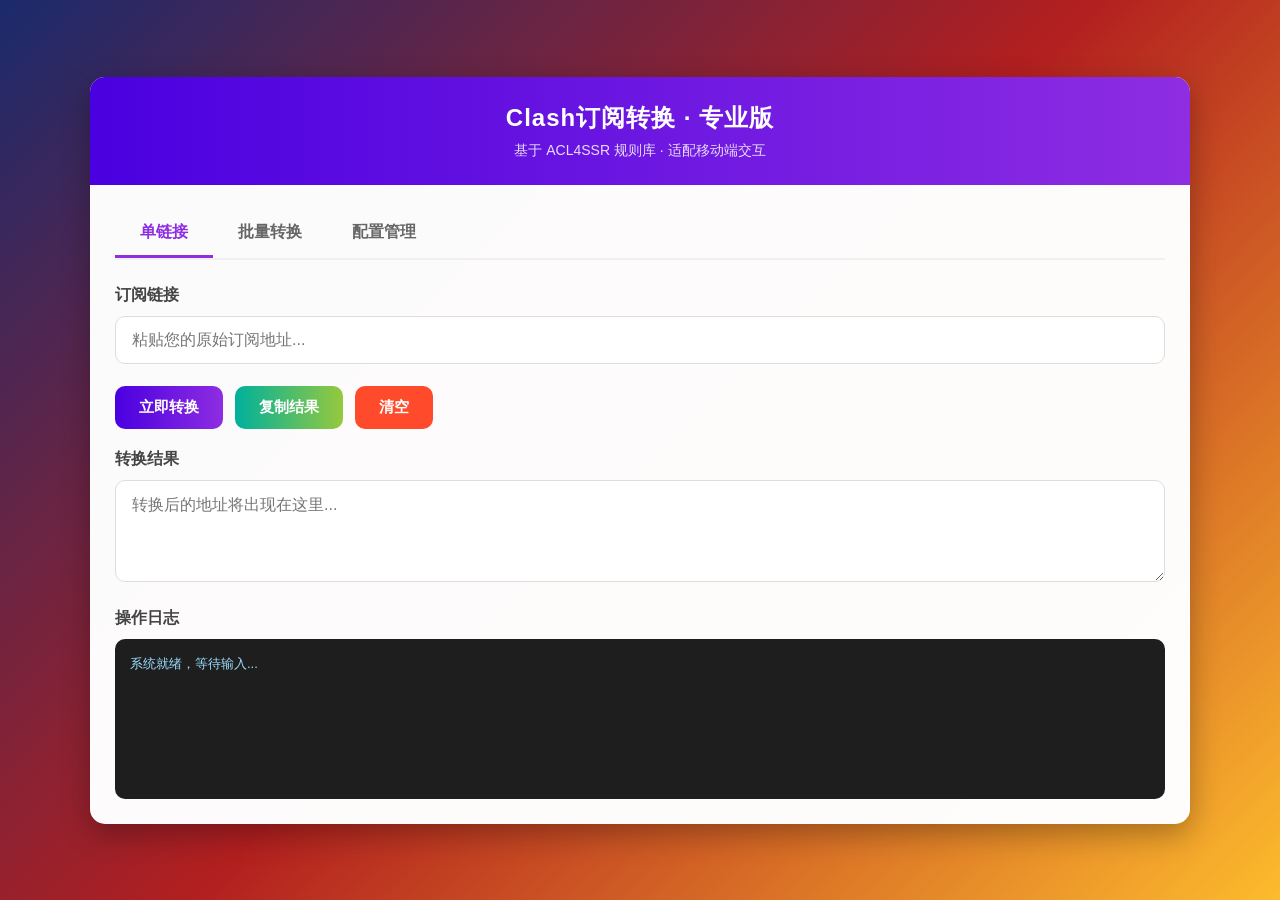
==== index.html @ 5528268c "main" ====
<!DOCTYPE html>
<html lang="zh-CN">

<head>
    <meta charset="UTF-8">
    <meta name="viewport" content="width=device-width, initial-scale=1.0, maximum-scale=1.0, user-scalable=no">
    <title>Clash订阅转换 · 全规则整合专业版</title>
    <style>
        /* ========== 基础样式与布局 ========== */
        * {
            margin: 0;
            padding: 0;
            box-sizing: border-box;
            font-family: 'Segoe UI', 'Microsoft YaHei', sans-serif;
        }

        body {
            background: linear-gradient(135deg, #1a2a6c, #b21f1f, #fdbb2d);
            min-height: 100vh;
            display: flex;
            justify-content: center;
            align-items: center;
            padding: 20px;
        }

        .container {
            width: 100%;
            max-width: 1100px;
            background-color: rgba(255, 255, 255, 0.98);
            border-radius: 15px;
            box-shadow: 0 10px 30px rgba(0, 0, 0, 0.3);
            overflow: hidden;
        }

        .header {
            background: linear-gradient(to right, #4a00e0, #8e2de2);
            color: white;
            padding: 25px 20px;
            text-align: center;
        }

        .header h1 {
            font-size: 24px;
            margin-bottom: 8px;
            letter-spacing: 1px;
        }

        .header p {
            opacity: 0.85;
            font-size: 14px;
        }

        .content {
            padding: 25px;
        }

        /* ========== 标签页系统 ========== */
        .tab-container {
            display: flex;
            margin-bottom: 25px;
            border-bottom: 2px solid #f0f0f0;
        }

        .tab {
            padding: 12px 25px;
            cursor: pointer;
            font-weight: 600;
            color: #666;
            transition: all 0.3s;
            border-bottom: 3px solid transparent;
        }

        .tab.active {
            color: #8e2de2;
            border-bottom-color: #8e2de2;
        }

        .tab-content {
            display: none;
            animation: fadeIn 0.4s ease;
        }

        .tab-content.active {
            display: block;
        }

        @keyframes fadeIn {
            from {
                opacity: 0;
                transform: translateY(5px);
            }

            to {
                opacity: 1;
                transform: translateY(0);
            }
        }

        /* ========== 表单元素 ========== */
        .input-group {
            margin-bottom: 22px;
        }

        label {
            display: block;
            margin-bottom: 10px;
            font-weight: 600;
            color: #444;
        }

        input,
        textarea,
        select {
            width: 100%;
            padding: 14px 16px;
            border: 1px solid #ddd;
            border-radius: 10px;
            font-size: 16px;
            background: #fff;
            transition: all 0.3s;
        }

        input:focus,
        textarea:focus,
        select:focus {
            outline: none;
            border-color: #8e2de2;
            box-shadow: 0 0 0 3px rgba(142, 45, 226, 0.15);
        }

        /* ========== 移动端模板选择器核心美化 ========== */
        #configTemplate {
            height: 300px;
            /* PC端保持高度 */
            scrollbar-width: thin;
            scrollbar-color: #8e2de2 #f0f0f0;
        }

        /* 针对手机端的媒体查询优化 */
        @media (max-width: 768px) {
            body {
                padding: 10px;
            }

            .content {
                padding: 15px;
            }

            #configTemplate {
                height: 260px !important;
                padding: 5px;
                border: 2px solid #eee;
                background: #fafafa;
            }

            #configTemplate option {
                padding: 15px 12px;
                /* 更大的触控面积 */
                margin-bottom: 6px;
                border-radius: 8px;
                background: #fff;
                border: 1px solid #eee;
                font-size: 14px;
                white-space: normal;
                word-break: break-all;
            }

            #configTemplate option:checked {
                background: linear-gradient(to right, #4a00e0, #8e2de2) !important;
                color: white !important;
                box-shadow: 0 4px 10px rgba(74, 0, 224, 0.2);
            }

            .button-group button {
                width: 100%;
                /* 移动端按钮全宽 */
                margin-bottom: 10px;
            }
        }

        /* ========== 按钮样式 ========== */
        .button-group {
            display: flex;
            gap: 12px;
            flex-wrap: wrap;
            margin-bottom: 20px;
        }

        button {
            padding: 12px 24px;
            border: none;
            border-radius: 10px;
            font-size: 15px;
            font-weight: 600;
            cursor: pointer;
            transition: all 0.3s;
            color: white;
            display: flex;
            align-items: center;
            justify-content: center;
        }

        .convert-btn {
            background: linear-gradient(to right, #4a00e0, #8e2de2);
        }

        .copy-btn {
            background: linear-gradient(to right, #00b09b, #96c93d);
        }

        .clear-btn {
            background: #ff4b2b;
        }

        button:hover {
            transform: translateY(-2px);
            opacity: 0.9;
        }

        button:active {
            transform: translateY(0);
        }

        /* ========== 日志与结果区 ========== */
        .log-content {
            background: #1e1e1e;
            color: #d4d4d4;
            padding: 15px;
            border-radius: 10px;
            height: 160px;
            overflow-y: auto;
            font-family: 'Consolas', monospace;
            font-size: 13px;
            line-height: 1.6;
        }

        .log-entry.success {
            color: #4ec9b0;
        }

        .log-entry.error {
            color: #f48771;
        }

        .log-entry.info {
            color: #9cdcfe;
        }

        .toast {
            position: fixed;
            bottom: 30px;
            left: 50%;
            transform: translateX(-50%);
            padding: 12px 24px;
            background: rgba(0, 0, 0, 0.85);
            color: white;
            border-radius: 50px;
            z-index: 1000;
            display: none;
            animation: slideUp 0.3s ease;
        }

        @keyframes slideUp {
            from {
                bottom: 0;
                opacity: 0;
            }

            to {
                bottom: 30px;
                opacity: 1;
            }
        }
    </style>
</head>

<body>
    <div class="container">
        <div class="header">
            <h1>Clash订阅转换 · 专业版</h1>
            <p>基于 ACL4SSR 规则库 · 适配移动端交互</p>
        </div>

        <div class="content">
            <div class="tab-container">
                <div class="tab active" onclick="switchTab('single')">单链接</div>
                <div class="tab" onclick="switchTab('batch')">批量转换</div>
                <div class="tab" onclick="switchTab('config')">配置管理</div>
            </div>

            <div id="single-tab" class="tab-content active">
                <div class="input-group">
                    <label>订阅链接</label>
                    <input type="text" id="originalUrl" placeholder="粘贴您的原始订阅地址...">
                </div>
                <div class="button-group">
                    <button class="convert-btn" id="convertBtn">立即转换</button>
                    <button class="copy-btn" id="copyBtn">复制结果</button>
                    <button class="clear-btn" id="clearBtn">清空</button>
                </div>
                <div class="input-group">
                    <label>转换结果</label>
                    <textarea id="convertedUrl" readonly rows="4" placeholder="转换后的地址将出现在这里..."></textarea>
                </div>
            </div>

            <div id="batch-tab" class="tab-content">
                <div class="input-group">
                    <label>批量链接 (每行一个)</label>
                    <textarea id="batchUrls" rows="6" placeholder="https://...&#10;https://..."></textarea>
                </div>
                <div class="button-group">
                    <button class="convert-btn" id="batchConvertBtn">批量生成</button>
                    <button class="clear-btn" id="batchClearBtn">重置</button>
                </div>
            </div>

            <div id="config-tab" class="tab-content">
                <div class="input-group">
                    <label>选择规则模板 (ACL4SSR)</label>
                    <select id="configTemplate" size="8">
                        <option value="ACL4SSR_Online" selected>🌈 默认 - ACL4SSR Online (推荐)</option>
                        <option value="ACL4SSR_Online_Full">📦 完整版 - Full (无广告)</option>
                        <option value="ACL4SSR_Online_Mini">🔰 精简版 - Mini</option>
                        <option value="ACL4SSR_Online_Full_Netflix">🎬 Netflix 专版</option>
                        <option value="ACL4SSR_Online_Full_Google">🔎 Google 专版</option>
                        <option value="ACL4SSR_Online_Full_AI">🤖 AI / ChatGPT 专版</option>
                        <option value="custom">⚙️ 自定义配置 URL</option>
                    </select>
                </div>
                <div class="input-group" id="customConfigGroup" style="display:none;">
                    <label>自定义配置地址</label>
                    <input type="text" id="customConfigUrl" placeholder="https://raw.../config.ini">
                </div>
            </div>

            <div class="log-group">
                <label>操作日志</label>
                <div class="log-content" id="logContent">
                    <div class="log-entry info">系统就绪，等待输入...</div>
                </div>
            </div>
        </div>
    </div>

    <div class="toast" id="toast">已复制到剪贴板</div>

    <script>
        // 配置常量
        const BASE_API = 'https://url.v1.mk/sub?target=clash&url=';
        const TEMPLATES = {
            'ACL4SSR_Online': 'https%3A%2F%2Fraw.githubusercontent.com%2FACL4SSR%2FACL4SSR%2Fmaster%2FClash%2Fconfig%2FACL4SSR_Online.ini',
            'ACL4SSR_Online_Full': 'https%3A%2F%2Fraw.githubusercontent.com%2FACL4SSR%2FACL4SSR%2Fmaster%2FClash%2Fconfig%2FACL4SSR_Online_Full.ini',
            'ACL4SSR_Online_Mini': 'https%3A%2F%2Fraw.githubusercontent.com%2FACL4SSR%2FACL4SSR%2Fmaster%2FClash%2Fconfig%2FACL4SSR_Online_Mini.ini',
            'ACL4SSR_Online_Full_Netflix': 'https%3A%2F%2Fraw.githubusercontent.com%2FACL4SSR%2FACL4SSR%2Fmaster%2FClash%2Fconfig%2FACL4SSR_Online_Full_Netflix.ini',
            'ACL4SSR_Online_Full_Google': 'https%3A%2F%2Fraw.githubusercontent.com%2FACL4SSR%2FACL4SSR%2Fmaster%2FClash%2Fconfig%2FACL4SSR_Online_Full_Google.ini',
            'ACL4SSR_Online_Full_AI': 'https%3A%2F%2Fraw.githubusercontent.com%2FACL4SSR%2FACL4SSR%2Fmaster%2FClash%2Fconfig%2FACL4SSR_Online_Full_AI.ini'
        };

        // 核心逻辑
        function addLog(msg, type = 'info') {
            const logBox = document.getElementById('logContent');
            const entry = document.createElement('div');
            entry.className = `log-entry ${type}`;
            entry.textContent = `[${new Date().toLocaleTimeString()}] ${msg}`;
            logBox.appendChild(entry);
            logBox.scrollTop = logBox.scrollHeight;
        }

        function showToast(msg) {
            const t = document.getElementById('toast');
            t.textContent = msg;
            t.style.display = 'block';
            setTimeout(() => t.style.display = 'none', 2000);
        }

        function switchTab(tabId) {
            document.querySelectorAll('.tab').forEach(t => t.classList.remove('active'));
            document.querySelectorAll('.tab-content').forEach(c => c.classList.remove('active'));
            event.target.classList.add('active');
            document.getElementById(`${tabId}-tab`).classList.add('active');
            addLog(`切换到${event.target.textContent}面板`);
        }

        // 转换生成
        function generateUrl(rawUrl) {
            const templateKey = document.getElementById('configTemplate').value;
            let configPart = '';

            if (templateKey === 'custom') {
                const customUrl = document.getElementById('customConfigUrl').value.trim();
                configPart = `&config=${encodeURIComponent(customUrl)}`;
            } else {
                configPart = `&config=${TEMPLATES[templateKey]}`;
            }

            return `${BASE_API}${encodeURIComponent(rawUrl)}${configPart}&emoji=true&list=false&udp=true`;
        }

        // 事件监听
        document.getElementById('convertBtn').onclick = () => {
            const input = document.getElementById('originalUrl').value.trim();
            if (!input) return addLog('请输入订阅地址', 'error');

            const result = generateUrl(input);
            document.getElementById('convertedUrl').value = result;
            addLog('链接转换成功', 'success');
        };

        document.getElementById('copyBtn').onclick = () => {
            const res = document.getElementById('convertedUrl');
            res.select();
            document.execCommand('copy');
            showToast('已复制结果');
            addLog('内容已复制到剪贴板');
        };

        document.getElementById('clearBtn').onclick = () => {
            document.getElementById('originalUrl').value = '';
            document.getElementById('convertedUrl').value = '';
            addLog('单链接数据已清空');
        };

        // 模板选择自动处理
        document.getElementById('configTemplate').onchange = (e) => {
            const isCustom = e.target.value === 'custom';
            document.getElementById('customConfigGroup').style.display = isCustom ? 'block' : 'none';

            if (window.innerWidth <= 768) {
                showToast(`已选: ${e.target.options[e.target.selectedIndex].text}`);
            }
        };
    </script>
</body>

</html>
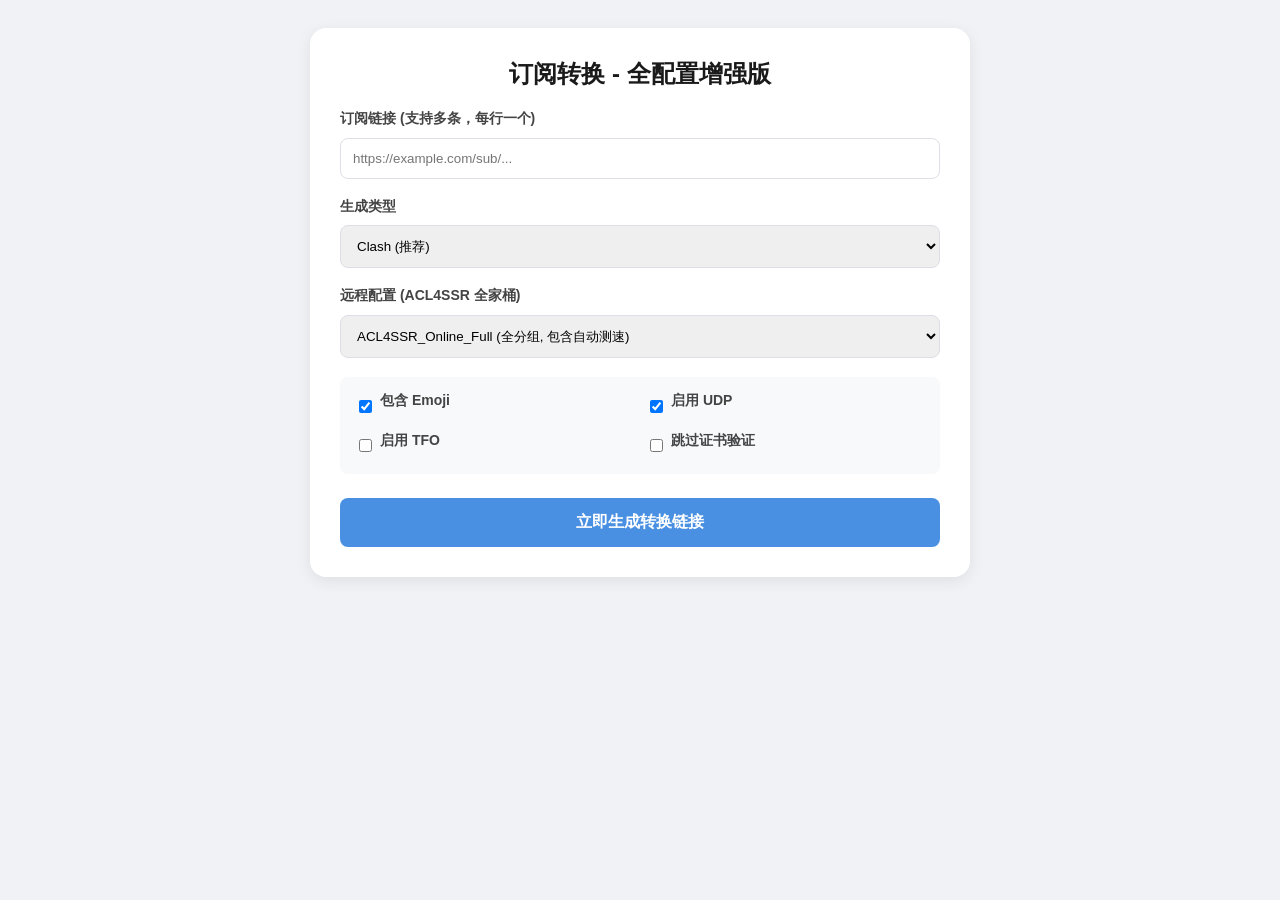
==== commit 78cebc31: "Add files via upload" ====
--- a/index.html
+++ b/index.html
@@ -1,436 +1,118 @@
 <!DOCTYPE html>
 <html lang="zh-CN">
-
 <head>
     <meta charset="UTF-8">
-    <meta name="viewport" content="width=device-width, initial-scale=1.0, maximum-scale=1.0, user-scalable=no">
-    <title>Clash订阅转换 · 全规则整合专业版</title>
+    <meta name="viewport" content="width=device-width, initial-scale=1.0">
+    <title>高级订阅转换工具</title>
     <style>
-        /* ========== 基础样式与布局 ========== */
-        * {
-            margin: 0;
-            padding: 0;
-            box-sizing: border-box;
-            font-family: 'Segoe UI', 'Microsoft YaHei', sans-serif;
-        }
-
-        body {
-            background: linear-gradient(135deg, #1a2a6c, #b21f1f, #fdbb2d);
-            min-height: 100vh;
-            display: flex;
-            justify-content: center;
-            align-items: center;
-            padding: 20px;
-        }
-
-        .container {
-            width: 100%;
-            max-width: 1100px;
-            background-color: rgba(255, 255, 255, 0.98);
-            border-radius: 15px;
-            box-shadow: 0 10px 30px rgba(0, 0, 0, 0.3);
-            overflow: hidden;
-        }
-
-        .header {
-            background: linear-gradient(to right, #4a00e0, #8e2de2);
-            color: white;
-            padding: 25px 20px;
-            text-align: center;
-        }
-
-        .header h1 {
-            font-size: 24px;
-            margin-bottom: 8px;
-            letter-spacing: 1px;
-        }
-
-        .header p {
-            opacity: 0.85;
-            font-size: 14px;
-        }
-
-        .content {
-            padding: 25px;
-        }
-
-        /* ========== 标签页系统 ========== */
-        .tab-container {
-            display: flex;
-            margin-bottom: 25px;
-            border-bottom: 2px solid #f0f0f0;
-        }
-
-        .tab {
-            padding: 12px 25px;
-            cursor: pointer;
-            font-weight: 600;
-            color: #666;
-            transition: all 0.3s;
-            border-bottom: 3px solid transparent;
-        }
-
-        .tab.active {
-            color: #8e2de2;
-            border-bottom-color: #8e2de2;
-        }
-
-        .tab-content {
-            display: none;
-            animation: fadeIn 0.4s ease;
-        }
-
-        .tab-content.active {
-            display: block;
-        }
-
-        @keyframes fadeIn {
-            from {
-                opacity: 0;
-                transform: translateY(5px);
-            }
-
-            to {
-                opacity: 1;
-                transform: translateY(0);
-            }
-        }
-
-        /* ========== 表单元素 ========== */
-        .input-group {
-            margin-bottom: 22px;
-        }
-
-        label {
-            display: block;
-            margin-bottom: 10px;
-            font-weight: 600;
-            color: #444;
-        }
-
-        input,
-        textarea,
-        select {
-            width: 100%;
-            padding: 14px 16px;
-            border: 1px solid #ddd;
-            border-radius: 10px;
-            font-size: 16px;
-            background: #fff;
-            transition: all 0.3s;
-        }
-
-        input:focus,
-        textarea:focus,
-        select:focus {
-            outline: none;
-            border-color: #8e2de2;
-            box-shadow: 0 0 0 3px rgba(142, 45, 226, 0.15);
-        }
-
-        /* ========== 移动端模板选择器核心美化 ========== */
-        #configTemplate {
-            height: 300px;
-            /* PC端保持高度 */
-            scrollbar-width: thin;
-            scrollbar-color: #8e2de2 #f0f0f0;
-        }
-
-        /* 针对手机端的媒体查询优化 */
-        @media (max-width: 768px) {
-            body {
-                padding: 10px;
-            }
-
-            .content {
-                padding: 15px;
-            }
-
-            #configTemplate {
-                height: 260px !important;
-                padding: 5px;
-                border: 2px solid #eee;
-                background: #fafafa;
-            }
-
-            #configTemplate option {
-                padding: 15px 12px;
-                /* 更大的触控面积 */
-                margin-bottom: 6px;
-                border-radius: 8px;
-                background: #fff;
-                border: 1px solid #eee;
-                font-size: 14px;
-                white-space: normal;
-                word-break: break-all;
-            }
-
-            #configTemplate option:checked {
-                background: linear-gradient(to right, #4a00e0, #8e2de2) !important;
-                color: white !important;
-                box-shadow: 0 4px 10px rgba(74, 0, 224, 0.2);
-            }
-
-            .button-group button {
-                width: 100%;
-                /* 移动端按钮全宽 */
-                margin-bottom: 10px;
-            }
-        }
-
-        /* ========== 按钮样式 ========== */
-        .button-group {
-            display: flex;
-            gap: 12px;
-            flex-wrap: wrap;
-            margin-bottom: 20px;
-        }
-
-        button {
-            padding: 12px 24px;
-            border: none;
-            border-radius: 10px;
-            font-size: 15px;
-            font-weight: 600;
-            cursor: pointer;
-            transition: all 0.3s;
-            color: white;
-            display: flex;
-            align-items: center;
-            justify-content: center;
-        }
-
-        .convert-btn {
-            background: linear-gradient(to right, #4a00e0, #8e2de2);
-        }
-
-        .copy-btn {
-            background: linear-gradient(to right, #00b09b, #96c93d);
-        }
-
-        .clear-btn {
-            background: #ff4b2b;
-        }
-
-        button:hover {
-            transform: translateY(-2px);
-            opacity: 0.9;
-        }
-
-        button:active {
-            transform: translateY(0);
-        }
-
-        /* ========== 日志与结果区 ========== */
-        .log-content {
-            background: #1e1e1e;
-            color: #d4d4d4;
-            padding: 15px;
-            border-radius: 10px;
-            height: 160px;
-            overflow-y: auto;
-            font-family: 'Consolas', monospace;
-            font-size: 13px;
-            line-height: 1.6;
-        }
-
-        .log-entry.success {
-            color: #4ec9b0;
-        }
-
-        .log-entry.error {
-            color: #f48771;
-        }
-
-        .log-entry.info {
-            color: #9cdcfe;
-        }
-
-        .toast {
-            position: fixed;
-            bottom: 30px;
-            left: 50%;
-            transform: translateX(-50%);
-            padding: 12px 24px;
-            background: rgba(0, 0, 0, 0.85);
-            color: white;
-            border-radius: 50px;
-            z-index: 1000;
-            display: none;
-            animation: slideUp 0.3s ease;
-        }
-
-        @keyframes slideUp {
-            from {
-                bottom: 0;
-                opacity: 0;
-            }
-
-            to {
-                bottom: 30px;
-                opacity: 1;
-            }
-        }
+        /* 保持之前的样式并略微优化 */
+        :root { --primary-color: #4a90e2; --bg-color: #f0f2f5; }
+        body { font-family: 'PingFang SC', 'Microsoft YaHei', sans-serif; background: var(--bg-color); display: flex; justify-content: center; padding: 20px; }
+        .container { background: white; padding: 30px; border-radius: 16px; box-shadow: 0 4px 15px rgba(0,0,0,0.08); width: 100%; max-width: 600px; }
+        h2 { text-align: center; color: #1a1a1a; margin-top: 0; }
+        .form-group { margin-bottom: 1.2rem; }
+        label { display: block; margin-bottom: 0.6rem; font-weight: 600; color: #444; font-size: 14px; }
+        input[type="text"], select { width: 100%; padding: 12px; border: 1px solid #dcdfe6; border-radius: 8px; box-sizing: border-box; outline: none; transition: border 0.3s; }
+        input:focus, select:focus { border-color: var(--primary-color); }
+        .checkbox-group { display: grid; grid-template-columns: 1fr 1fr; gap: 12px; background: #f8f9fa; padding: 15px; border-radius: 8px; margin-bottom: 1.5rem; }
+        .checkbox-item { display: flex; align-items: center; font-size: 13px; color: #666; cursor: pointer; }
+        .checkbox-item input { margin-right: 8px; }
+        button { width: 100%; padding: 14px; background: var(--primary-color); color: white; border: none; border-radius: 8px; cursor: pointer; font-size: 16px; font-weight: bold; }
+        button:hover { background: #357abd; opacity: 0.9; }
+        #result-container { margin-top: 20px; padding: 15px; background: #eef5ff; border-radius: 8px; display: none; border: 1px solid #d0e3ff; }
+        #result-url { word-break: break-all; font-family: monospace; font-size: 12px; color: #333; margin-bottom: 10px; }
     </style>
 </head>
+<body>
 
-<body>
-    <div class="container">
-        <div class="header">
-            <h1>Clash订阅转换 · 专业版</h1>
-            <p>基于 ACL4SSR 规则库 · 适配移动端交互</p>
-        </div>
-
-        <div class="content">
-            <div class="tab-container">
-                <div class="tab active" onclick="switchTab('single')">单链接</div>
-                <div class="tab" onclick="switchTab('batch')">批量转换</div>
-                <div class="tab" onclick="switchTab('config')">配置管理</div>
-            </div>
-
-            <div id="single-tab" class="tab-content active">
-                <div class="input-group">
-                    <label>订阅链接</label>
-                    <input type="text" id="originalUrl" placeholder="粘贴您的原始订阅地址...">
-                </div>
-                <div class="button-group">
-                    <button class="convert-btn" id="convertBtn">立即转换</button>
-                    <button class="copy-btn" id="copyBtn">复制结果</button>
-                    <button class="clear-btn" id="clearBtn">清空</button>
-                </div>
-                <div class="input-group">
-                    <label>转换结果</label>
-                    <textarea id="convertedUrl" readonly rows="4" placeholder="转换后的地址将出现在这里..."></textarea>
-                </div>
-            </div>
-
-            <div id="batch-tab" class="tab-content">
-                <div class="input-group">
-                    <label>批量链接 (每行一个)</label>
-                    <textarea id="batchUrls" rows="6" placeholder="https://...&#10;https://..."></textarea>
-                </div>
-                <div class="button-group">
-                    <button class="convert-btn" id="batchConvertBtn">批量生成</button>
-                    <button class="clear-btn" id="batchClearBtn">重置</button>
-                </div>
-            </div>
-
-            <div id="config-tab" class="tab-content">
-                <div class="input-group">
-                    <label>选择规则模板 (ACL4SSR)</label>
-                    <select id="configTemplate" size="8">
-                        <option value="ACL4SSR_Online" selected>🌈 默认 - ACL4SSR Online (推荐)</option>
-                        <option value="ACL4SSR_Online_Full">📦 完整版 - Full (无广告)</option>
-                        <option value="ACL4SSR_Online_Mini">🔰 精简版 - Mini</option>
-                        <option value="ACL4SSR_Online_Full_Netflix">🎬 Netflix 专版</option>
-                        <option value="ACL4SSR_Online_Full_Google">🔎 Google 专版</option>
-                        <option value="ACL4SSR_Online_Full_AI">🤖 AI / ChatGPT 专版</option>
-                        <option value="custom">⚙️ 自定义配置 URL</option>
-                    </select>
-                </div>
-                <div class="input-group" id="customConfigGroup" style="display:none;">
-                    <label>自定义配置地址</label>
-                    <input type="text" id="customConfigUrl" placeholder="https://raw.../config.ini">
-                </div>
-            </div>
-
-            <div class="log-group">
-                <label>操作日志</label>
-                <div class="log-content" id="logContent">
-                    <div class="log-entry info">系统就绪，等待输入...</div>
-                </div>
-            </div>
-        </div>
+<div class="container">
+    <h2>订阅转换 - 全配置增强版</h2>
+    
+    <div class="form-group">
+        <label>订阅链接 (支持多条，每行一个)</label>
+        <input type="text" id="rawUrl" placeholder="https://example.com/sub/...">
     </div>
 
-    <div class="toast" id="toast">已复制到剪贴板</div>
+    <div class="form-group">
+        <label>生成类型</label>
+        <select id="target">
+            <option value="clash">Clash (推荐)</option>
+            <option value="shadowrocket">Shadowrocket</option>
+            <option value="v2ray">V2Ray</option>
+            <option value="surge">Surge</option>
+            <option value="quanx">Quantumult X</option>
+        </select>
+    </div>
 
-    <script>
-        // 配置常量
-        const BASE_API = 'https://url.v1.mk/sub?target=clash&url=';
-        const TEMPLATES = {
-            'ACL4SSR_Online': 'https%3A%2F%2Fraw.githubusercontent.com%2FACL4SSR%2FACL4SSR%2Fmaster%2FClash%2Fconfig%2FACL4SSR_Online.ini',
-            'ACL4SSR_Online_Full': 'https%3A%2F%2Fraw.githubusercontent.com%2FACL4SSR%2FACL4SSR%2Fmaster%2FClash%2Fconfig%2FACL4SSR_Online_Full.ini',
-            'ACL4SSR_Online_Mini': 'https%3A%2F%2Fraw.githubusercontent.com%2FACL4SSR%2FACL4SSR%2Fmaster%2FClash%2Fconfig%2FACL4SSR_Online_Mini.ini',
-            'ACL4SSR_Online_Full_Netflix': 'https%3A%2F%2Fraw.githubusercontent.com%2FACL4SSR%2FACL4SSR%2Fmaster%2FClash%2Fconfig%2FACL4SSR_Online_Full_Netflix.ini',
-            'ACL4SSR_Online_Full_Google': 'https%3A%2F%2Fraw.githubusercontent.com%2FACL4SSR%2FACL4SSR%2Fmaster%2FClash%2Fconfig%2FACL4SSR_Online_Full_Google.ini',
-            'ACL4SSR_Online_Full_AI': 'https%3A%2F%2Fraw.githubusercontent.com%2FACL4SSR%2FACL4SSR%2Fmaster%2FClash%2Fconfig%2FACL4SSR_Online_Full_AI.ini'
-        };
+    <div class="form-group">
+        <label>远程配置 (ACL4SSR 全家桶)</label>
+        <select id="configList"></select>
+    </div>
 
-        // 核心逻辑
-        function addLog(msg, type = 'info') {
-            const logBox = document.getElementById('logContent');
-            const entry = document.createElement('div');
-            entry.className = `log-entry ${type}`;
-            entry.textContent = `[${new Date().toLocaleTimeString()}] ${msg}`;
-            logBox.appendChild(entry);
-            logBox.scrollTop = logBox.scrollHeight;
-        }
+    <div class="checkbox-group">
+        <div class="checkbox-item"><input type="checkbox" id="emoji" checked> <label for="emoji">包含 Emoji</label></div>
+        <div class="checkbox-item"><input type="checkbox" id="udp" checked> <label for="udp">启用 UDP</label></div>
+        <div class="checkbox-item"><input type="checkbox" id="tfo"> <label for="tfo">启用 TFO</label></div>
+        <div class="checkbox-item"><input type="checkbox" id="scv"> <label for="scv">跳过证书验证</label></div>
+    </div>
 
-        function showToast(msg) {
-            const t = document.getElementById('toast');
-            t.textContent = msg;
-            t.style.display = 'block';
-            setTimeout(() => t.style.display = 'none', 2000);
-        }
+    <button onclick="generateUrl()">立即生成转换链接</button>
 
-        function switchTab(tabId) {
-            document.querySelectorAll('.tab').forEach(t => t.classList.remove('active'));
-            document.querySelectorAll('.tab-content').forEach(c => c.classList.remove('active'));
-            event.target.classList.add('active');
-            document.getElementById(`${tabId}-tab`).classList.add('active');
-            addLog(`切换到${event.target.textContent}面板`);
-        }
+    <div id="result-container">
+        <label>生成结果：</label>
+        <div id="result-url"></div>
+        <button style="background: #28a745;" onclick="copyUrl()">复制订阅地址</button>
+    </div>
+</div>
 
-        // 转换生成
-        function generateUrl(rawUrl) {
-            const templateKey = document.getElementById('configTemplate').value;
-            let configPart = '';
+<script>
+    // 定义配置列表数据
+    const remoteConfigs = [
+        { name: "ACL4SSR_Online_Full (全分组, 包含自动测速)", url: "https://raw.githubusercontent.com/ACL4SSR/ACL4SSR/master/Clash/config/ACL4SSR_Online_Full.ini" },
+        { name: "ACL4SSR_Online_Full_NoAuto (全分组, 无自动测速)", url: "https://raw.githubusercontent.com/ACL4SSR/ACL4SSR/master/Clash/config/ACL4SSR_Online_Full_NoAuto.ini" },
+        { name: "ACL4SSR_Online_Full_AdblockPlus (全分组, 强力去广告)", url: "https://raw.githubusercontent.com/ACL4SSR/ACL4SSR/master/Clash/config/ACL4SSR_Online_Full_AdblockPlus.ini" },
+        { name: "ACL4SSR_Online_Mini (精简版)", url: "https://raw.githubusercontent.com/ACL4SSR/ACL4SSR/master/Clash/config/ACL4SSR_Online_Mini.ini" },
+        { name: "ACL4SSR_Online_Mini_MultiMode (精简版, 多模式)", url: "https://raw.githubusercontent.com/ACL4SSR/ACL4SSR/master/Clash/config/ACL4SSR_Online_Mini_MultiMode.ini" },
+        { name: "ACL4SSR_Online_Full_Google (谷歌版)", url: "https://raw.githubusercontent.com/ACL4SSR/ACL4SSR/master/Clash/config/ACL4SSR_Online_Full_Google.ini" },
+        { name: "ACL4SSR_Online_MultiCountry (多国分组)", url: "https://raw.githubusercontent.com/ACL4SSR/ACL4SSR/master/Clash/config/ACL4SSR_Online_MultiCountry.ini" }
+    ];
 
-            if (templateKey === 'custom') {
-                const customUrl = document.getElementById('customConfigUrl').value.trim();
-                configPart = `&config=${encodeURIComponent(customUrl)}`;
-            } else {
-                configPart = `&config=${TEMPLATES[templateKey]}`;
-            }
+    // 页面加载时自动填充配置
+    const configSelect = document.getElementById('configList');
+    remoteConfigs.forEach(cfg => {
+        let opt = document.createElement('option');
+        opt.value = cfg.url;
+        opt.innerHTML = cfg.name;
+        configSelect.appendChild(opt);
+    });
 
-            return `${BASE_API}${encodeURIComponent(rawUrl)}${configPart}&emoji=true&list=false&udp=true`;
-        }
+    function generateUrl() {
+        const rawUrl = document.getElementById('rawUrl').value.trim();
+        if (!rawUrl) return alert("请输入订阅地址");
 
-        // 事件监听
-        document.getElementById('convertBtn').onclick = () => {
-            const input = document.getElementById('originalUrl').value.trim();
-            if (!input) return addLog('请输入订阅地址', 'error');
+        const baseUrl = "https://api.v1.mk/sub?";
+        const params = new URLSearchParams({
+            target: document.getElementById('target').value,
+            url: rawUrl,
+            insert: "false",
+            config: configSelect.value,
+            emoji: document.getElementById('emoji').checked,
+            list: "false",
+            udp: document.getElementById('udp').checked,
+            tfo: document.getElementById('tfo').checked,
+            scv: document.getElementById('scv').checked,
+            new_name: "true"
+        });
 
-            const result = generateUrl(input);
-            document.getElementById('convertedUrl').value = result;
-            addLog('链接转换成功', 'success');
-        };
+        document.getElementById('result-url').innerText = baseUrl + params.toString();
+        document.getElementById('result-container').style.display = 'block';
+    }
 
-        document.getElementById('copyBtn').onclick = () => {
-            const res = document.getElementById('convertedUrl');
-            res.select();
-            document.execCommand('copy');
-            showToast('已复制结果');
-            addLog('内容已复制到剪贴板');
-        };
+    function copyUrl() {
+        const text = document.getElementById('result-url').innerText;
+        navigator.clipboard.writeText(text).then(() => alert("复制成功！"));
+    }
+</script>
 
-        document.getElementById('clearBtn').onclick = () => {
-            document.getElementById('originalUrl').value = '';
-            document.getElementById('convertedUrl').value = '';
-            addLog('单链接数据已清空');
-        };
-
-        // 模板选择自动处理
-        document.getElementById('configTemplate').onchange = (e) => {
-            const isCustom = e.target.value === 'custom';
-            document.getElementById('customConfigGroup').style.display = isCustom ? 'block' : 'none';
-
-            if (window.innerWidth <= 768) {
-                showToast(`已选: ${e.target.options[e.target.selectedIndex].text}`);
-            }
-        };
-    </script>
 </body>
-
-</html>+</html>
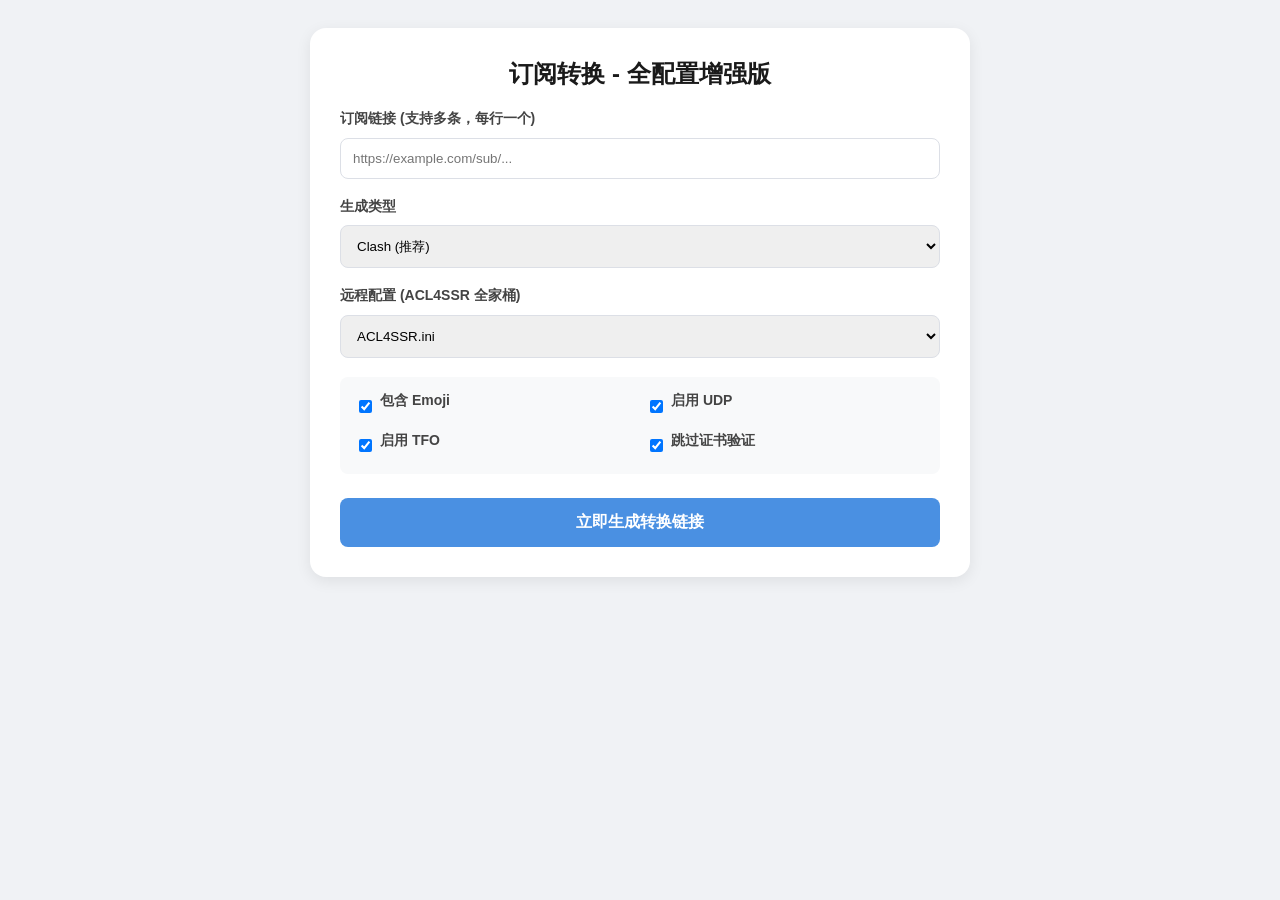
==== commit 791e8a25: "Add files via upload" ====
--- a/index.html
+++ b/index.html
@@ -1,5 +1,6 @@
-<!DOCTYPE html>
+<!doctype html>
 <html lang="zh-CN">
+
 <head>
     <meta charset="UTF-8">
     <meta name="viewport" content="width=device-width, initial-scale=1.0">
@@ -23,96 +24,71 @@
         #result-url { word-break: break-all; font-family: monospace; font-size: 12px; color: #333; margin-bottom: 10px; }
     </style>
 </head>
+
 <body>
+    <div class="container">
+        <h2>订阅转换 - 全配置增强版</h2>
+        <div class="form-group"><label>订阅链接 (支持多条，每行一个)</label><input type="text" id="rawUrl" placeholder="https://example.com/sub/..."></div>
+        <div class="form-group"><label>生成类型</label><select id="target">
+                <option value="clash">Clash (推荐)</option>
+                <option value="shadowrocket">Shadowrocket</option>
+                <option value="v2ray">V2Ray</option>
+                <option value="surge">Surge</option>
+                <option value="quanx">Quantumult X</option>
+            </select></div>
+        <div class="form-group"><label>远程配置 (ACL4SSR 全家桶)</label><select id="configList"></select></div>
+        <div class="checkbox-group">
+            <div class="checkbox-item"><input type="checkbox" id="emoji" checked><label for="emoji">包含 Emoji</label></div>
+            <div class="checkbox-item"><input type="checkbox" id="udp" checked><label for="udp">启用 UDP</label></div>
+            <div class="checkbox-item"><input type="checkbox" id="tfo" checked><label for="tfo">启用 TFO</label></div>
+            <div class="checkbox-item"><input type="checkbox" id="scv" checked><label for="scv">跳过证书验证</label></div>
+        </div><button onclick="generateUrl()">立即生成转换链接</button>
+        <div id="result-container"><label>生成结果：</label>
+            <div id="result-url"></div><button style="background: #28a745;" onclick="copyUrl()">复制订阅地址</button>
+        </div>
+    </div>
+    <script>
+        // 定义配置列表数据
+        const remoteConfigs = [
+        { name: "ACL4SSR.ini", url: "https://raw.githubusercontent.com/ACL4SSR/ACL4SSR/master/Clash/config/ACL4SSR.ini" },{ name: "ACL4SSR_AdblockPlus.ini", url: "https://raw.githubusercontent.com/ACL4SSR/ACL4SSR/master/Clash/config/ACL4SSR_AdblockPlus.ini" },{ name: "ACL4SSR_BackCN.ini", url: "https://raw.githubusercontent.com/ACL4SSR/ACL4SSR/master/Clash/config/ACL4SSR_BackCN.ini" },{ name: "ACL4SSR_Mini.ini", url: "https://raw.githubusercontent.com/ACL4SSR/ACL4SSR/master/Clash/config/ACL4SSR_Mini.ini" },{ name: "ACL4SSR_Mini_Fallback.ini", url: "https://raw.githubusercontent.com/ACL4SSR/ACL4SSR/master/Clash/config/ACL4SSR_Mini_Fallback.ini" },{ name: "ACL4SSR_Mini_MultiMode.ini", url: "https://raw.githubusercontent.com/ACL4SSR/ACL4SSR/master/Clash/config/ACL4SSR_Mini_MultiMode.ini" },{ name: "ACL4SSR_Mini_NoAuto.ini", url: "https://raw.githubusercontent.com/ACL4SSR/ACL4SSR/master/Clash/config/ACL4SSR_Mini_NoAuto.ini" },{ name: "ACL4SSR_NoApple.ini", url: "https://raw.githubusercontent.com/ACL4SSR/ACL4SSR/master/Clash/config/ACL4SSR_NoApple.ini" },{ name: "ACL4SSR_NoAuto.ini", url: "https://raw.githubusercontent.com/ACL4SSR/ACL4SSR/master/Clash/config/ACL4SSR_NoAuto.ini" },{ name: "ACL4SSR_NoAuto_NoApple.ini", url: "https://raw.githubusercontent.com/ACL4SSR/ACL4SSR/master/Clash/config/ACL4SSR_NoAuto_NoApple.ini" },{ name: "ACL4SSR_NoAuto_NoApple_NoMicrosoft.ini", url: "https://raw.githubusercontent.com/ACL4SSR/ACL4SSR/master/Clash/config/ACL4SSR_NoAuto_NoApple_NoMicrosoft.ini" },{ name: "ACL4SSR_NoMicrosoft.ini", url: "https://raw.githubusercontent.com/ACL4SSR/ACL4SSR/master/Clash/config/ACL4SSR_NoMicrosoft.ini" },{ name: "ACL4SSR_Online.ini", url: "https://raw.githubusercontent.com/ACL4SSR/ACL4SSR/master/Clash/config/ACL4SSR_Online.ini" },{ name: "ACL4SSR_Online_AdblockPlus.ini", url: "https://raw.githubusercontent.com/ACL4SSR/ACL4SSR/master/Clash/config/ACL4SSR_Online_AdblockPlus.ini" },{ name: "ACL4SSR_Online_Full.ini", url: "https://raw.githubusercontent.com/ACL4SSR/ACL4SSR/master/Clash/config/ACL4SSR_Online_Full.ini" },{ name: "ACL4SSR_Online_Full_AdblockPlus.ini", url: "https://raw.githubusercontent.com/ACL4SSR/ACL4SSR/master/Clash/config/ACL4SSR_Online_Full_AdblockPlus.ini" },{ name: "ACL4SSR_Online_Full_Google.ini", url: "https://raw.githubusercontent.com/ACL4SSR/ACL4SSR/master/Clash/config/ACL4SSR_Online_Full_Google.ini" },{ name: "ACL4SSR_Online_Full_MultiMode.ini", url: "https://raw.githubusercontent.com/ACL4SSR/ACL4SSR/master/Clash/config/ACL4SSR_Online_Full_MultiMode.ini" },{ name: "ACL4SSR_Online_Full_Netflix.ini", url: "https://raw.githubusercontent.com/ACL4SSR/ACL4SSR/master/Clash/config/ACL4SSR_Online_Full_Netflix.ini" },{ name: "ACL4SSR_Online_Full_NoAuto.ini", url: "https://raw.githubusercontent.com/ACL4SSR/ACL4SSR/master/Clash/config/ACL4SSR_Online_Full_NoAuto.ini" },{ name: "ACL4SSR_Online_Mini.ini", url: "https://raw.githubusercontent.com/ACL4SSR/ACL4SSR/master/Clash/config/ACL4SSR_Online_Mini.ini" },{ name: "ACL4SSR_Online_Mini_AdblockPlus.ini", url: "https://raw.githubusercontent.com/ACL4SSR/ACL4SSR/master/Clash/config/ACL4SSR_Online_Mini_AdblockPlus.ini" },{ name: "ACL4SSR_Online_Mini_Ai.ini", url: "https://raw.githubusercontent.com/ACL4SSR/ACL4SSR/master/Clash/config/ACL4SSR_Online_Mini_Ai.ini" },{ name: "ACL4SSR_Online_Mini_Fallback.ini", url: "https://raw.githubusercontent.com/ACL4SSR/ACL4SSR/master/Clash/config/ACL4SSR_Online_Mini_Fallback.ini" },{ name: "ACL4SSR_Online_Mini_MultiCountry.ini", url: "https://raw.githubusercontent.com/ACL4SSR/ACL4SSR/master/Clash/config/ACL4SSR_Online_Mini_MultiCountry.ini" },{ name: "ACL4SSR_Online_Mini_MultiMode.ini", url: "https://raw.githubusercontent.com/ACL4SSR/ACL4SSR/master/Clash/config/ACL4SSR_Online_Mini_MultiMode.ini" },{ name: "ACL4SSR_Online_Mini_NoAuto.ini", url: "https://raw.githubusercontent.com/ACL4SSR/ACL4SSR/master/Clash/config/ACL4SSR_Online_Mini_NoAuto.ini" },{ name: "ACL4SSR_Online_MultiCountry.ini", url: "https://raw.githubusercontent.com/ACL4SSR/ACL4SSR/master/Clash/config/ACL4SSR_Online_MultiCountry.ini" },{ name: "ACL4SSR_Online_NoAuto.ini", url: "https://raw.githubusercontent.com/ACL4SSR/ACL4SSR/master/Clash/config/ACL4SSR_Online_NoAuto.ini" },{ name: "ACL4SSR_Online_NoReject.ini", url: "https://raw.githubusercontent.com/ACL4SSR/ACL4SSR/master/Clash/config/ACL4SSR_Online_NoReject.ini" },{ name: "ACL4SSR_WithChinaIp.ini", url: "https://raw.githubusercontent.com/ACL4SSR/ACL4SSR/master/Clash/config/ACL4SSR_WithChinaIp.ini" },{ name: "ACL4SSR_WithChinaIp_WithGFW.ini", url: "https://raw.githubusercontent.com/ACL4SSR/ACL4SSR/master/Clash/config/ACL4SSR_WithChinaIp_WithGFW.ini" },{ name: "ACL4SSR_WithGFW.ini", url: "https://raw.githubusercontent.com/ACL4SSR/ACL4SSR/master/Clash/config/ACL4SSR_WithGFW.ini" }
+        ];
+        
+        // 页面加载时自动填充配置
+        const configSelect = document.getElementById('configList');
+        remoteConfigs.forEach(cfg => {
+            let opt = document.createElement('option');
+            opt.value = cfg.url;
+            opt.innerHTML = cfg.name;
+            configSelect.appendChild(opt);
+        });
+        
+        function generateUrl() {
+            const rawUrl = document.getElementById('rawUrl').value.trim();
+            if (!rawUrl) return alert("请输入订阅地址");
+        
+            const baseUrl = "https://api.v1.mk/sub?";
+            const params = new URLSearchParams({
+                target: document.getElementById('target').value,
+                url: rawUrl,
+                insert: "false",
+                config: configSelect.value,
+                emoji: document.getElementById('emoji').checked,
+                list: "false",
+                udp: document.getElementById('udp').checked,
+                tfo: document.getElementById('tfo').checked,
+                scv: document.getElementById('scv').checked,
+                new_name: "true"
+            });
+        
+            document.getElementById('result-url').innerText = baseUrl + params.toString();
+            document.getElementById('result-container').style.display = 'block';
+        }
+        
+        function copyUrl() {
+            const text = document.getElementById('result-url').innerText;
+            navigator.clipboard.writeText(text).then(() => alert("复制成功！"));
+        }
+    </script>
+</body>
 
-<div class="container">
-    <h2>订阅转换 - 全配置增强版</h2>
-    
-    <div class="form-group">
-        <label>订阅链接 (支持多条，每行一个)</label>
-        <input type="text" id="rawUrl" placeholder="https://example.com/sub/...">
-    </div>
-
-    <div class="form-group">
-        <label>生成类型</label>
-        <select id="target">
-            <option value="clash">Clash (推荐)</option>
-            <option value="shadowrocket">Shadowrocket</option>
-            <option value="v2ray">V2Ray</option>
-            <option value="surge">Surge</option>
-            <option value="quanx">Quantumult X</option>
-        </select>
-    </div>
-
-    <div class="form-group">
-        <label>远程配置 (ACL4SSR 全家桶)</label>
-        <select id="configList"></select>
-    </div>
-
-    <div class="checkbox-group">
-        <div class="checkbox-item"><input type="checkbox" id="emoji" checked> <label for="emoji">包含 Emoji</label></div>
-        <div class="checkbox-item"><input type="checkbox" id="udp" checked> <label for="udp">启用 UDP</label></div>
-        <div class="checkbox-item"><input type="checkbox" id="tfo"> <label for="tfo">启用 TFO</label></div>
-        <div class="checkbox-item"><input type="checkbox" id="scv"> <label for="scv">跳过证书验证</label></div>
-    </div>
-
-    <button onclick="generateUrl()">立即生成转换链接</button>
-
-    <div id="result-container">
-        <label>生成结果：</label>
-        <div id="result-url"></div>
-        <button style="background: #28a745;" onclick="copyUrl()">复制订阅地址</button>
-    </div>
-</div>
-
-<script>
-    // 定义配置列表数据
-    const remoteConfigs = [
-        { name: "ACL4SSR_Online_Full (全分组, 包含自动测速)", url: "https://raw.githubusercontent.com/ACL4SSR/ACL4SSR/master/Clash/config/ACL4SSR_Online_Full.ini" },
-        { name: "ACL4SSR_Online_Full_NoAuto (全分组, 无自动测速)", url: "https://raw.githubusercontent.com/ACL4SSR/ACL4SSR/master/Clash/config/ACL4SSR_Online_Full_NoAuto.ini" },
-        { name: "ACL4SSR_Online_Full_AdblockPlus (全分组, 强力去广告)", url: "https://raw.githubusercontent.com/ACL4SSR/ACL4SSR/master/Clash/config/ACL4SSR_Online_Full_AdblockPlus.ini" },
-        { name: "ACL4SSR_Online_Mini (精简版)", url: "https://raw.githubusercontent.com/ACL4SSR/ACL4SSR/master/Clash/config/ACL4SSR_Online_Mini.ini" },
-        { name: "ACL4SSR_Online_Mini_MultiMode (精简版, 多模式)", url: "https://raw.githubusercontent.com/ACL4SSR/ACL4SSR/master/Clash/config/ACL4SSR_Online_Mini_MultiMode.ini" },
-        { name: "ACL4SSR_Online_Full_Google (谷歌版)", url: "https://raw.githubusercontent.com/ACL4SSR/ACL4SSR/master/Clash/config/ACL4SSR_Online_Full_Google.ini" },
-        { name: "ACL4SSR_Online_MultiCountry (多国分组)", url: "https://raw.githubusercontent.com/ACL4SSR/ACL4SSR/master/Clash/config/ACL4SSR_Online_MultiCountry.ini" }
-    ];
-
-    // 页面加载时自动填充配置
-    const configSelect = document.getElementById('configList');
-    remoteConfigs.forEach(cfg => {
-        let opt = document.createElement('option');
-        opt.value = cfg.url;
-        opt.innerHTML = cfg.name;
-        configSelect.appendChild(opt);
-    });
-
-    function generateUrl() {
-        const rawUrl = document.getElementById('rawUrl').value.trim();
-        if (!rawUrl) return alert("请输入订阅地址");
-
-        const baseUrl = "https://api.v1.mk/sub?";
-        const params = new URLSearchParams({
-            target: document.getElementById('target').value,
-            url: rawUrl,
-            insert: "false",
-            config: configSelect.value,
-            emoji: document.getElementById('emoji').checked,
-            list: "false",
-            udp: document.getElementById('udp').checked,
-            tfo: document.getElementById('tfo').checked,
-            scv: document.getElementById('scv').checked,
-            new_name: "true"
-        });
-
-        document.getElementById('result-url').innerText = baseUrl + params.toString();
-        document.getElementById('result-container').style.display = 'block';
-    }
-
-    function copyUrl() {
-        const text = document.getElementById('result-url').innerText;
-        navigator.clipboard.writeText(text).then(() => alert("复制成功！"));
-    }
-</script>
-
-</body>
-</html>
+</html>
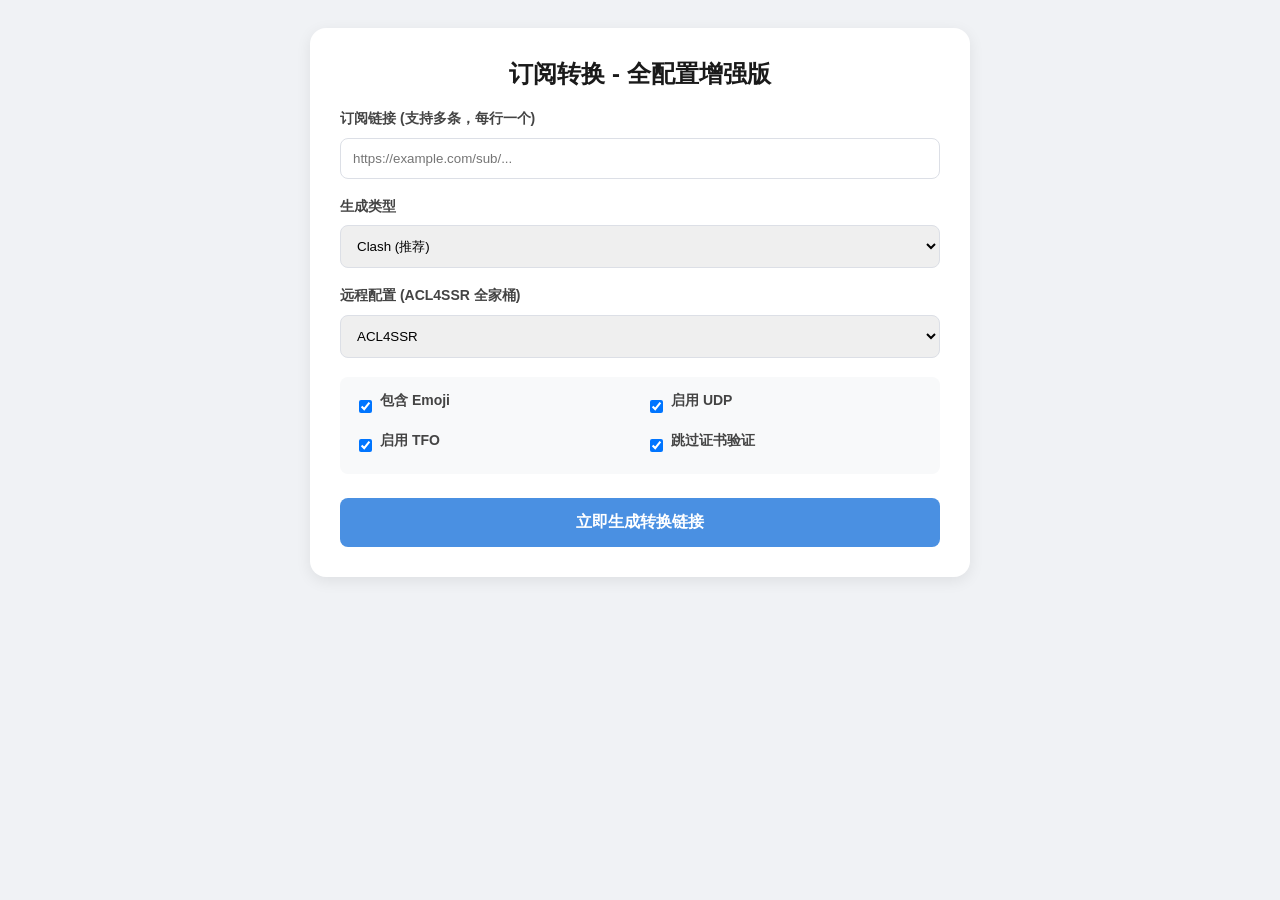
==== commit dfbcd673: "Add files via upload" ====
--- a/index.html
+++ b/index.html
@@ -50,7 +50,7 @@
     <script>
         // 定义配置列表数据
         const remoteConfigs = [
-        { name: "ACL4SSR.ini", url: "https://raw.githubusercontent.com/ACL4SSR/ACL4SSR/master/Clash/config/ACL4SSR.ini" },{ name: "ACL4SSR_AdblockPlus.ini", url: "https://raw.githubusercontent.com/ACL4SSR/ACL4SSR/master/Clash/config/ACL4SSR_AdblockPlus.ini" },{ name: "ACL4SSR_BackCN.ini", url: "https://raw.githubusercontent.com/ACL4SSR/ACL4SSR/master/Clash/config/ACL4SSR_BackCN.ini" },{ name: "ACL4SSR_Mini.ini", url: "https://raw.githubusercontent.com/ACL4SSR/ACL4SSR/master/Clash/config/ACL4SSR_Mini.ini" },{ name: "ACL4SSR_Mini_Fallback.ini", url: "https://raw.githubusercontent.com/ACL4SSR/ACL4SSR/master/Clash/config/ACL4SSR_Mini_Fallback.ini" },{ name: "ACL4SSR_Mini_MultiMode.ini", url: "https://raw.githubusercontent.com/ACL4SSR/ACL4SSR/master/Clash/config/ACL4SSR_Mini_MultiMode.ini" },{ name: "ACL4SSR_Mini_NoAuto.ini", url: "https://raw.githubusercontent.com/ACL4SSR/ACL4SSR/master/Clash/config/ACL4SSR_Mini_NoAuto.ini" },{ name: "ACL4SSR_NoApple.ini", url: "https://raw.githubusercontent.com/ACL4SSR/ACL4SSR/master/Clash/config/ACL4SSR_NoApple.ini" },{ name: "ACL4SSR_NoAuto.ini", url: "https://raw.githubusercontent.com/ACL4SSR/ACL4SSR/master/Clash/config/ACL4SSR_NoAuto.ini" },{ name: "ACL4SSR_NoAuto_NoApple.ini", url: "https://raw.githubusercontent.com/ACL4SSR/ACL4SSR/master/Clash/config/ACL4SSR_NoAuto_NoApple.ini" },{ name: "ACL4SSR_NoAuto_NoApple_NoMicrosoft.ini", url: "https://raw.githubusercontent.com/ACL4SSR/ACL4SSR/master/Clash/config/ACL4SSR_NoAuto_NoApple_NoMicrosoft.ini" },{ name: "ACL4SSR_NoMicrosoft.ini", url: "https://raw.githubusercontent.com/ACL4SSR/ACL4SSR/master/Clash/config/ACL4SSR_NoMicrosoft.ini" },{ name: "ACL4SSR_Online.ini", url: "https://raw.githubusercontent.com/ACL4SSR/ACL4SSR/master/Clash/config/ACL4SSR_Online.ini" },{ name: "ACL4SSR_Online_AdblockPlus.ini", url: "https://raw.githubusercontent.com/ACL4SSR/ACL4SSR/master/Clash/config/ACL4SSR_Online_AdblockPlus.ini" },{ name: "ACL4SSR_Online_Full.ini", url: "https://raw.githubusercontent.com/ACL4SSR/ACL4SSR/master/Clash/config/ACL4SSR_Online_Full.ini" },{ name: "ACL4SSR_Online_Full_AdblockPlus.ini", url: "https://raw.githubusercontent.com/ACL4SSR/ACL4SSR/master/Clash/config/ACL4SSR_Online_Full_AdblockPlus.ini" },{ name: "ACL4SSR_Online_Full_Google.ini", url: "https://raw.githubusercontent.com/ACL4SSR/ACL4SSR/master/Clash/config/ACL4SSR_Online_Full_Google.ini" },{ name: "ACL4SSR_Online_Full_MultiMode.ini", url: "https://raw.githubusercontent.com/ACL4SSR/ACL4SSR/master/Clash/config/ACL4SSR_Online_Full_MultiMode.ini" },{ name: "ACL4SSR_Online_Full_Netflix.ini", url: "https://raw.githubusercontent.com/ACL4SSR/ACL4SSR/master/Clash/config/ACL4SSR_Online_Full_Netflix.ini" },{ name: "ACL4SSR_Online_Full_NoAuto.ini", url: "https://raw.githubusercontent.com/ACL4SSR/ACL4SSR/master/Clash/config/ACL4SSR_Online_Full_NoAuto.ini" },{ name: "ACL4SSR_Online_Mini.ini", url: "https://raw.githubusercontent.com/ACL4SSR/ACL4SSR/master/Clash/config/ACL4SSR_Online_Mini.ini" },{ name: "ACL4SSR_Online_Mini_AdblockPlus.ini", url: "https://raw.githubusercontent.com/ACL4SSR/ACL4SSR/master/Clash/config/ACL4SSR_Online_Mini_AdblockPlus.ini" },{ name: "ACL4SSR_Online_Mini_Ai.ini", url: "https://raw.githubusercontent.com/ACL4SSR/ACL4SSR/master/Clash/config/ACL4SSR_Online_Mini_Ai.ini" },{ name: "ACL4SSR_Online_Mini_Fallback.ini", url: "https://raw.githubusercontent.com/ACL4SSR/ACL4SSR/master/Clash/config/ACL4SSR_Online_Mini_Fallback.ini" },{ name: "ACL4SSR_Online_Mini_MultiCountry.ini", url: "https://raw.githubusercontent.com/ACL4SSR/ACL4SSR/master/Clash/config/ACL4SSR_Online_Mini_MultiCountry.ini" },{ name: "ACL4SSR_Online_Mini_MultiMode.ini", url: "https://raw.githubusercontent.com/ACL4SSR/ACL4SSR/master/Clash/config/ACL4SSR_Online_Mini_MultiMode.ini" },{ name: "ACL4SSR_Online_Mini_NoAuto.ini", url: "https://raw.githubusercontent.com/ACL4SSR/ACL4SSR/master/Clash/config/ACL4SSR_Online_Mini_NoAuto.ini" },{ name: "ACL4SSR_Online_MultiCountry.ini", url: "https://raw.githubusercontent.com/ACL4SSR/ACL4SSR/master/Clash/config/ACL4SSR_Online_MultiCountry.ini" },{ name: "ACL4SSR_Online_NoAuto.ini", url: "https://raw.githubusercontent.com/ACL4SSR/ACL4SSR/master/Clash/config/ACL4SSR_Online_NoAuto.ini" },{ name: "ACL4SSR_Online_NoReject.ini", url: "https://raw.githubusercontent.com/ACL4SSR/ACL4SSR/master/Clash/config/ACL4SSR_Online_NoReject.ini" },{ name: "ACL4SSR_WithChinaIp.ini", url: "https://raw.githubusercontent.com/ACL4SSR/ACL4SSR/master/Clash/config/ACL4SSR_WithChinaIp.ini" },{ name: "ACL4SSR_WithChinaIp_WithGFW.ini", url: "https://raw.githubusercontent.com/ACL4SSR/ACL4SSR/master/Clash/config/ACL4SSR_WithChinaIp_WithGFW.ini" },{ name: "ACL4SSR_WithGFW.ini", url: "https://raw.githubusercontent.com/ACL4SSR/ACL4SSR/master/Clash/config/ACL4SSR_WithGFW.ini" }
+        { name: "ACL4SSR", url: "https://raw.githubusercontent.com/ACL4SSR/ACL4SSR/master/Clash/config/ACL4SSR.ini" },{ name: "ACL4SSR_AdblockPlus", url: "https://raw.githubusercontent.com/ACL4SSR/ACL4SSR/master/Clash/config/ACL4SSR_AdblockPlus.ini" },{ name: "ACL4SSR_BackCN", url: "https://raw.githubusercontent.com/ACL4SSR/ACL4SSR/master/Clash/config/ACL4SSR_BackCN.ini" },{ name: "ACL4SSR_Mini", url: "https://raw.githubusercontent.com/ACL4SSR/ACL4SSR/master/Clash/config/ACL4SSR_Mini.ini" },{ name: "ACL4SSR_Mini_Fallback", url: "https://raw.githubusercontent.com/ACL4SSR/ACL4SSR/master/Clash/config/ACL4SSR_Mini_Fallback.ini" },{ name: "ACL4SSR_Mini_MultiMode", url: "https://raw.githubusercontent.com/ACL4SSR/ACL4SSR/master/Clash/config/ACL4SSR_Mini_MultiMode.ini" },{ name: "ACL4SSR_Mini_NoAuto", url: "https://raw.githubusercontent.com/ACL4SSR/ACL4SSR/master/Clash/config/ACL4SSR_Mini_NoAuto.ini" },{ name: "ACL4SSR_NoApple", url: "https://raw.githubusercontent.com/ACL4SSR/ACL4SSR/master/Clash/config/ACL4SSR_NoApple.ini" },{ name: "ACL4SSR_NoAuto", url: "https://raw.githubusercontent.com/ACL4SSR/ACL4SSR/master/Clash/config/ACL4SSR_NoAuto.ini" },{ name: "ACL4SSR_NoAuto_NoApple", url: "https://raw.githubusercontent.com/ACL4SSR/ACL4SSR/master/Clash/config/ACL4SSR_NoAuto_NoApple.ini" },{ name: "ACL4SSR_NoAuto_NoApple_NoMicrosoft", url: "https://raw.githubusercontent.com/ACL4SSR/ACL4SSR/master/Clash/config/ACL4SSR_NoAuto_NoApple_NoMicrosoft.ini" },{ name: "ACL4SSR_NoMicrosoft", url: "https://raw.githubusercontent.com/ACL4SSR/ACL4SSR/master/Clash/config/ACL4SSR_NoMicrosoft.ini" },{ name: "ACL4SSR_Online", url: "https://raw.githubusercontent.com/ACL4SSR/ACL4SSR/master/Clash/config/ACL4SSR_Online.ini" },{ name: "ACL4SSR_Online_AdblockPlus", url: "https://raw.githubusercontent.com/ACL4SSR/ACL4SSR/master/Clash/config/ACL4SSR_Online_AdblockPlus.ini" },{ name: "ACL4SSR_Online_Full", url: "https://raw.githubusercontent.com/ACL4SSR/ACL4SSR/master/Clash/config/ACL4SSR_Online_Full.ini" },{ name: "ACL4SSR_Online_Full_AdblockPlus", url: "https://raw.githubusercontent.com/ACL4SSR/ACL4SSR/master/Clash/config/ACL4SSR_Online_Full_AdblockPlus.ini" },{ name: "ACL4SSR_Online_Full_Google", url: "https://raw.githubusercontent.com/ACL4SSR/ACL4SSR/master/Clash/config/ACL4SSR_Online_Full_Google.ini" },{ name: "ACL4SSR_Online_Full_MultiMode", url: "https://raw.githubusercontent.com/ACL4SSR/ACL4SSR/master/Clash/config/ACL4SSR_Online_Full_MultiMode.ini" },{ name: "ACL4SSR_Online_Full_Netflix", url: "https://raw.githubusercontent.com/ACL4SSR/ACL4SSR/master/Clash/config/ACL4SSR_Online_Full_Netflix.ini" },{ name: "ACL4SSR_Online_Full_NoAuto", url: "https://raw.githubusercontent.com/ACL4SSR/ACL4SSR/master/Clash/config/ACL4SSR_Online_Full_NoAuto.ini" },{ name: "ACL4SSR_Online_Mini", url: "https://raw.githubusercontent.com/ACL4SSR/ACL4SSR/master/Clash/config/ACL4SSR_Online_Mini.ini" },{ name: "ACL4SSR_Online_Mini_AdblockPlus", url: "https://raw.githubusercontent.com/ACL4SSR/ACL4SSR/master/Clash/config/ACL4SSR_Online_Mini_AdblockPlus.ini" },{ name: "ACL4SSR_Online_Mini_Ai", url: "https://raw.githubusercontent.com/ACL4SSR/ACL4SSR/master/Clash/config/ACL4SSR_Online_Mini_Ai.ini" },{ name: "ACL4SSR_Online_Mini_Fallback", url: "https://raw.githubusercontent.com/ACL4SSR/ACL4SSR/master/Clash/config/ACL4SSR_Online_Mini_Fallback.ini" },{ name: "ACL4SSR_Online_Mini_MultiCountry", url: "https://raw.githubusercontent.com/ACL4SSR/ACL4SSR/master/Clash/config/ACL4SSR_Online_Mini_MultiCountry.ini" },{ name: "ACL4SSR_Online_Mini_MultiMode", url: "https://raw.githubusercontent.com/ACL4SSR/ACL4SSR/master/Clash/config/ACL4SSR_Online_Mini_MultiMode.ini" },{ name: "ACL4SSR_Online_Mini_NoAuto", url: "https://raw.githubusercontent.com/ACL4SSR/ACL4SSR/master/Clash/config/ACL4SSR_Online_Mini_NoAuto.ini" },{ name: "ACL4SSR_Online_MultiCountry", url: "https://raw.githubusercontent.com/ACL4SSR/ACL4SSR/master/Clash/config/ACL4SSR_Online_MultiCountry.ini" },{ name: "ACL4SSR_Online_NoAuto", url: "https://raw.githubusercontent.com/ACL4SSR/ACL4SSR/master/Clash/config/ACL4SSR_Online_NoAuto.ini" },{ name: "ACL4SSR_Online_NoReject", url: "https://raw.githubusercontent.com/ACL4SSR/ACL4SSR/master/Clash/config/ACL4SSR_Online_NoReject.ini" },{ name: "ACL4SSR_WithChinaIp", url: "https://raw.githubusercontent.com/ACL4SSR/ACL4SSR/master/Clash/config/ACL4SSR_WithChinaIp.ini" },{ name: "ACL4SSR_WithChinaIp_WithGFW", url: "https://raw.githubusercontent.com/ACL4SSR/ACL4SSR/master/Clash/config/ACL4SSR_WithChinaIp_WithGFW.ini" },{ name: "ACL4SSR_WithGFW", url: "https://raw.githubusercontent.com/ACL4SSR/ACL4SSR/master/Clash/config/ACL4SSR_WithGFW.ini" }
         ];
         
         // 页面加载时自动填充配置
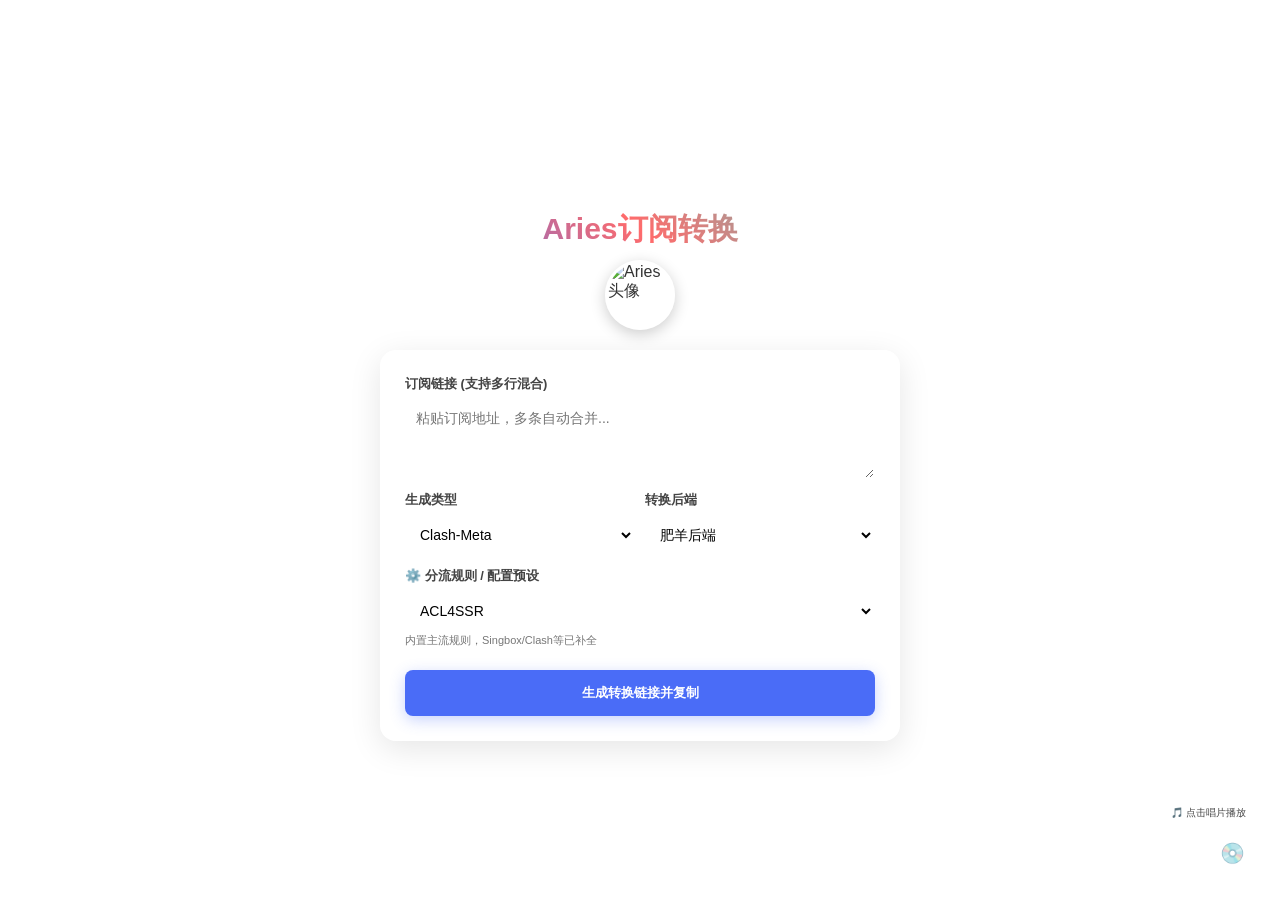
==== commit 5464f246: "main" ====
--- a/index.html
+++ b/index.html
@@ -1,93 +1,747 @@
-<!doctype html>
+<!DOCTYPE html>
 <html lang="zh-CN">
 
 <head>
     <meta charset="UTF-8">
-    <meta name="viewport" content="width=device-width, initial-scale=1.0">
-    <title>高级订阅转换工具</title>
+    <meta name="viewport" content="width=device-width, initial-scale=1">
+    <title>Aries订阅转换</title>
     <style>
-        /* 保持之前的样式并略微优化 */
-        :root { --primary-color: #4a90e2; --bg-color: #f0f2f5; }
-        body { font-family: 'PingFang SC', 'Microsoft YaHei', sans-serif; background: var(--bg-color); display: flex; justify-content: center; padding: 20px; }
-        .container { background: white; padding: 30px; border-radius: 16px; box-shadow: 0 4px 15px rgba(0,0,0,0.08); width: 100%; max-width: 600px; }
-        h2 { text-align: center; color: #1a1a1a; margin-top: 0; }
-        .form-group { margin-bottom: 1.2rem; }
-        label { display: block; margin-bottom: 0.6rem; font-weight: 600; color: #444; font-size: 14px; }
-        input[type="text"], select { width: 100%; padding: 12px; border: 1px solid #dcdfe6; border-radius: 8px; box-sizing: border-box; outline: none; transition: border 0.3s; }
-        input:focus, select:focus { border-color: var(--primary-color); }
-        .checkbox-group { display: grid; grid-template-columns: 1fr 1fr; gap: 12px; background: #f8f9fa; padding: 15px; border-radius: 8px; margin-bottom: 1.5rem; }
-        .checkbox-item { display: flex; align-items: center; font-size: 13px; color: #666; cursor: pointer; }
-        .checkbox-item input { margin-right: 8px; }
-        button { width: 100%; padding: 14px; background: var(--primary-color); color: white; border: none; border-radius: 8px; cursor: pointer; font-size: 16px; font-weight: bold; }
-        button:hover { background: #357abd; opacity: 0.9; }
-        #result-container { margin-top: 20px; padding: 15px; background: #eef5ff; border-radius: 8px; display: none; border: 1px solid #d0e3ff; }
-        #result-url { word-break: break-all; font-family: monospace; font-size: 12px; color: #333; margin-bottom: 10px; }
+        :root {
+            --glass-bg: rgba(255, 255, 255, 0.15);
+            --glass-border: rgba(255, 255, 255, 0.2);
+            --text-primary: #333;
+            --accent-color: #4a6cf7;
+        }
+
+        * {
+            margin: 0;
+            padding: 0;
+            box-sizing: border-box;
+            font-family: -apple-system, BlinkMacSystemFont, "Segoe UI", Roboto, sans-serif;
+        }
+
+        body {
+            min-height: 100vh;
+            display: flex;
+            justify-content: center;
+            align-items: center;
+            color: var(--text-primary);
+            overflow-x: hidden;
+            position: relative;
+            padding: 15px;
+        }
+
+        .background-layer {
+            position: fixed;
+            top: 0;
+            left: 0;
+            width: 100%;
+            height: 100%;
+            z-index: -2;
+            overflow: hidden;
+        }
+
+        .background-video {
+            width: 100%;
+            height: 100%;
+            object-fit: cover;
+        }
+
+        .background-overlay {
+            position: absolute;
+            top: 0;
+            left: 0;
+            width: 100%;
+            height: 100%;
+            background: rgba(255, 255, 255, 0.7);
+            z-index: -1;
+        }
+
+        .marquee-container {
+            position: fixed;
+            top: 0;
+            left: 0;
+            width: 100%;
+            background: var(--glass-bg);
+            backdrop-filter: blur(12px);
+            padding: 8px 0;
+            z-index: 100;
+            overflow: hidden;
+        }
+
+        .marquee {
+            white-space: nowrap;
+            display: inline-block;
+            animation: marquee 22s linear infinite;
+            padding-left: 100%;
+        }
+
+        .marquee a {
+            color: var(--text-primary);
+            font-weight: bold;
+            text-decoration: none;
+            padding: 0 30px;
+            font-size: 15px;
+            display: inline-block;
+            background: rgba(255, 255, 255, 0.3);
+            border-radius: 30px;
+            margin: 0 5px;
+            transition: background 0.2s;
+        }
+
+        .marquee a:hover {
+            background: rgba(74, 108, 247, 0.2);
+            text-decoration: underline;
+        }
+
+        @keyframes marquee {
+            0% {
+                transform: translateX(0);
+            }
+
+            100% {
+                transform: translateX(-100%);
+            }
+        }
+
+        .main-layer {
+            width: 100%;
+            max-width: 520px;
+            margin-top: 50px;
+        }
+
+        .avatar-wrapper {
+            display: flex;
+            justify-content: center;
+            margin: 10px 0 20px 0;
+        }
+
+        .avatar {
+            width: 70px;
+            height: 70px;
+            border-radius: 50%;
+            object-fit: cover;
+            border: 3px solid rgba(255, 255, 255, 0.5);
+            box-shadow: 0 4px 15px rgba(0, 0, 0, 0.2);
+            backdrop-filter: blur(2px);
+            transition: transform 0.2s;
+            cursor: pointer;
+        }
+
+        .avatar:hover {
+            transform: scale(1.05);
+            border-color: var(--accent-color);
+        }
+
+        .page-title {
+            text-align: center;
+            font-size: 30px;
+            font-weight: 800;
+            background: linear-gradient(45deg, #4a6cf7, #ff6b6b, #4ecdc4);
+            -webkit-background-clip: text;
+            -webkit-text-fill-color: transparent;
+            margin-bottom: 5px;
+        }
+
+        .glass-card {
+            background: var(--glass-bg);
+            backdrop-filter: blur(15px);
+            border-radius: 16px;
+            border: 1px solid var(--glass-border);
+            padding: 24px;
+            box-shadow: 0 8px 32px rgba(0, 0, 0, 0.1);
+        }
+
+        .input-group {
+            margin-bottom: 12px;
+            display: flex;
+            flex-direction: column;
+        }
+
+        .input-group label {
+            margin-bottom: 6px;
+            font-weight: 600;
+            font-size: 13px;
+            color: #444;
+        }
+
+        textarea,
+        select,
+        input {
+            width: 100%;
+            padding: 10px;
+            border-radius: 8px;
+            border: 1px solid var(--glass-border);
+            background: rgba(255, 255, 255, 0.4);
+            font-size: 14px;
+            transition: all 0.2s;
+        }
+
+        textarea {
+            min-height: 80px;
+            resize: vertical;
+        }
+
+        .hidden {
+            display: none;
+        }
+
+        .compact-row {
+            display: flex;
+            gap: 10px;
+        }
+
+        .compact-row .input-group {
+            flex: 1;
+        }
+
+        .btn {
+            background: var(--accent-color);
+            color: white;
+            border: none;
+            padding: 14px;
+            border-radius: 8px;
+            cursor: pointer;
+            font-weight: 600;
+            width: 100%;
+            margin-top: 10px;
+            box-shadow: 0 4px 15px rgba(74, 108, 247, 0.3);
+        }
+
+        .result-container {
+            margin-top: 15px;
+            padding: 15px;
+            background: rgba(74, 108, 247, 0.05);
+            border-radius: 8px;
+            border: 1px dashed var(--accent-color);
+            word-break: break-all;
+        }
+
+        .result-link {
+            font-size: 12px;
+            color: var(--accent-color);
+            font-family: monospace;
+        }
+
+        .music-player {
+            position: fixed;
+            bottom: 25px;
+            right: 25px;
+        }
+
+        .music-toggle {
+            width: 45px;
+            height: 45px;
+            border-radius: 50%;
+            background: var(--glass-bg);
+            display: flex;
+            align-items: center;
+            justify-content: center;
+            cursor: pointer;
+            border: 1px solid var(--glass-border);
+            font-size: 20px;
+            transition: background 0.2s;
+        }
+
+        .music-toggle.playing {
+            animation: spin 4s linear infinite;
+            background: rgba(74, 108, 247, 0.3);
+        }
+
+        @keyframes spin {
+            from {
+                transform: rotate(0deg);
+            }
+
+            to {
+                transform: rotate(360deg);
+            }
+        }
+
+        .music-hint {
+            position: fixed;
+            bottom: 75px;
+            right: 25px;
+            background: var(--glass-bg);
+            backdrop-filter: blur(4px);
+            font-size: 10px;
+            padding: 4px 8px;
+            border-radius: 20px;
+            border: 1px solid var(--glass-border);
+            color: #444;
+            pointer-events: none;
+        }
+
+        .note-text {
+            font-size: 11px;
+            color: #777;
+            margin-top: 2px;
+        }
     </style>
+    <script>
+        var _hmt = _hmt || [];
+        (function () {
+            var hm = document.createElement("script");
+            hm.src = "https://hm.baidu.com/hm.js?77116c70371cef106dd6cc3a41e5985a";
+            var s = document.getElementsByTagName("script")[0];
+            s.parentNode.insertBefore(hm, s);
+        })();
+    </script>
 </head>
 
 <body>
-    <div class="container">
-        <h2>订阅转换 - 全配置增强版</h2>
-        <div class="form-group"><label>订阅链接 (支持多条，每行一个)</label><input type="text" id="rawUrl" placeholder="https://example.com/sub/..."></div>
-        <div class="form-group"><label>生成类型</label><select id="target">
-                <option value="clash">Clash (推荐)</option>
-                <option value="shadowrocket">Shadowrocket</option>
-                <option value="v2ray">V2Ray</option>
-                <option value="surge">Surge</option>
-                <option value="quanx">Quantumult X</option>
-            </select></div>
-        <div class="form-group"><label>远程配置 (ACL4SSR 全家桶)</label><select id="configList"></select></div>
-        <div class="checkbox-group">
-            <div class="checkbox-item"><input type="checkbox" id="emoji" checked><label for="emoji">包含 Emoji</label></div>
-            <div class="checkbox-item"><input type="checkbox" id="udp" checked><label for="udp">启用 UDP</label></div>
-            <div class="checkbox-item"><input type="checkbox" id="tfo" checked><label for="tfo">启用 TFO</label></div>
-            <div class="checkbox-item"><input type="checkbox" id="scv" checked><label for="scv">跳过证书验证</label></div>
-        </div><button onclick="generateUrl()">立即生成转换链接</button>
-        <div id="result-container"><label>生成结果：</label>
-            <div id="result-url"></div><button style="background: #28a745;" onclick="copyUrl()">复制订阅地址</button>
+    <div class="background-layer">
+        <video class="background-video" autoplay muted loop playsinline>
+            <source
+                src="https://txmov2.a.kwimgs.com/upic/2023/10/13/16/BMjAyMzEwMTMxNjU4MTJfMTcyNTc4NzU4N18xMTQ4OTQ2OTgxMzRfMl8z_b_B209e890a596d64fbd174507b758b0815.mp4"
+                type="video/mp4">
+        </video>
+        <div class="background-overlay"></div>
+    </div>
+
+    <div class="marquee-container">
+        <div class="marquee">
+            <a href="https://www.people.com.cn/" target="_blank" rel="noopener noreferrer">
+                🔥 人民网深刻领悟“两个确立”的决定性意义，增强“四个意识”、坚定“四个自信”、做到“两个维护”
+            </a>
+            <a href="https://www.qstheory.cn/" target="_blank" rel="noopener noreferrer">
+                🔥 求是网传媒（北京）有限公司版权所有，未经书面授权禁止使用
+            </a>
         </div>
     </div>
+
+    <div class="main-layer">
+        <div class="page-title">Aries订阅转换</div>
+
+        <div class="avatar-wrapper">
+            <img src="https://mpimg.cn/view.php/a0486e9acbd16e5ecd18af7ebc5bf276.webp" alt="Aries头像" class="avatar"
+                onerror="this.onerror=null; this.src='https://via.placeholder.com/70x70?text=Ku'">
+        </div>
+
+        <div class="glass-card">
+            <div class="input-group">
+                <label>订阅链接 (支持多行混合)</label>
+                <textarea id="sub-filepath" placeholder="粘贴订阅地址，多条自动合并..."></textarea>
+            </div>
+
+            <div class="compact-row">
+                <div class="input-group">
+                    <label>生成类型</label>
+                    <select id="sub-options">
+                        <option value="clash">Clash-Meta</option>
+                        <option value="singbox">Sing-box </option>
+                        <option value="quanx">Quantumult X</option>
+                        <option value="loon">Loon</option>
+                        <option value="surge&ver=4">Surge 4</option>
+                        <option value="surfboard">Surfboard</option>
+                        <option value="v2ray">V2Ray</option>
+                    </select>
+                </div>
+                <div class="input-group">
+                    <label>转换后端</label>
+                    <select id="sub-backend">
+                        <option value="https://api.v1.mk/sub?">肥羊后端</option>
+                        <option value="custom">自定义后端</option>
+                    </select>
+                </div>
+            </div>
+
+            <div class="input-group hidden" id="custom-backend-group">
+                <label>自定义后端地址</label>
+                <input type="text" id="custom-backend" placeholder="https://api.xxx.com/sub?">
+            </div>
+
+            <div class="input-group">
+                <label>⚙️ 分流规则 / 配置预设</label>
+                <select id="sub-config"></select>
+                <div class="note-text">内置主流规则，Singbox/Clash等已补全</div>
+            </div>
+
+            <div class="input-group hidden" id="custom-config-group">
+                <label>自定义远程配置链接 (ini/json)</label>
+                <input type="text" id="custom-config" placeholder="https://example.com/config.ini">
+            </div>
+
+            <button class="btn" id="sub-generate">生成转换链接并复制</button>
+
+            <div class="result-container hidden" id="result-container">
+                <p style="font-size: 11px; margin-bottom: 8px; color: #888;">生成的订阅地址：</p>
+                <a id="sub-link" class="result-link" target="_blank"></a>
+            </div>
+        </div>
+    </div>
+
+    <div class="music-hint" id="music-hint">🎵 自动播放</div>
+    <div class="music-player">
+        <div class="music-toggle" id="music-toggle">💿</div>
+    </div>
+
+    <audio id="bg-music" loop preload="auto">
+        <source src="https://mpimg.cn/view.php/2440be6dc8f85308d15ca1b5f77e0014.mp3" type="audio/mpeg">
+    </audio>
+
     <script>
-        // 定义配置列表数据
-        const remoteConfigs = [
-        { name: "ACL4SSR", url: "https://raw.githubusercontent.com/ACL4SSR/ACL4SSR/master/Clash/config/ACL4SSR.ini" },{ name: "ACL4SSR_AdblockPlus", url: "https://raw.githubusercontent.com/ACL4SSR/ACL4SSR/master/Clash/config/ACL4SSR_AdblockPlus.ini" },{ name: "ACL4SSR_BackCN", url: "https://raw.githubusercontent.com/ACL4SSR/ACL4SSR/master/Clash/config/ACL4SSR_BackCN.ini" },{ name: "ACL4SSR_Mini", url: "https://raw.githubusercontent.com/ACL4SSR/ACL4SSR/master/Clash/config/ACL4SSR_Mini.ini" },{ name: "ACL4SSR_Mini_Fallback", url: "https://raw.githubusercontent.com/ACL4SSR/ACL4SSR/master/Clash/config/ACL4SSR_Mini_Fallback.ini" },{ name: "ACL4SSR_Mini_MultiMode", url: "https://raw.githubusercontent.com/ACL4SSR/ACL4SSR/master/Clash/config/ACL4SSR_Mini_MultiMode.ini" },{ name: "ACL4SSR_Mini_NoAuto", url: "https://raw.githubusercontent.com/ACL4SSR/ACL4SSR/master/Clash/config/ACL4SSR_Mini_NoAuto.ini" },{ name: "ACL4SSR_NoApple", url: "https://raw.githubusercontent.com/ACL4SSR/ACL4SSR/master/Clash/config/ACL4SSR_NoApple.ini" },{ name: "ACL4SSR_NoAuto", url: "https://raw.githubusercontent.com/ACL4SSR/ACL4SSR/master/Clash/config/ACL4SSR_NoAuto.ini" },{ name: "ACL4SSR_NoAuto_NoApple", url: "https://raw.githubusercontent.com/ACL4SSR/ACL4SSR/master/Clash/config/ACL4SSR_NoAuto_NoApple.ini" },{ name: "ACL4SSR_NoAuto_NoApple_NoMicrosoft", url: "https://raw.githubusercontent.com/ACL4SSR/ACL4SSR/master/Clash/config/ACL4SSR_NoAuto_NoApple_NoMicrosoft.ini" },{ name: "ACL4SSR_NoMicrosoft", url: "https://raw.githubusercontent.com/ACL4SSR/ACL4SSR/master/Clash/config/ACL4SSR_NoMicrosoft.ini" },{ name: "ACL4SSR_Online", url: "https://raw.githubusercontent.com/ACL4SSR/ACL4SSR/master/Clash/config/ACL4SSR_Online.ini" },{ name: "ACL4SSR_Online_AdblockPlus", url: "https://raw.githubusercontent.com/ACL4SSR/ACL4SSR/master/Clash/config/ACL4SSR_Online_AdblockPlus.ini" },{ name: "ACL4SSR_Online_Full", url: "https://raw.githubusercontent.com/ACL4SSR/ACL4SSR/master/Clash/config/ACL4SSR_Online_Full.ini" },{ name: "ACL4SSR_Online_Full_AdblockPlus", url: "https://raw.githubusercontent.com/ACL4SSR/ACL4SSR/master/Clash/config/ACL4SSR_Online_Full_AdblockPlus.ini" },{ name: "ACL4SSR_Online_Full_Google", url: "https://raw.githubusercontent.com/ACL4SSR/ACL4SSR/master/Clash/config/ACL4SSR_Online_Full_Google.ini" },{ name: "ACL4SSR_Online_Full_MultiMode", url: "https://raw.githubusercontent.com/ACL4SSR/ACL4SSR/master/Clash/config/ACL4SSR_Online_Full_MultiMode.ini" },{ name: "ACL4SSR_Online_Full_Netflix", url: "https://raw.githubusercontent.com/ACL4SSR/ACL4SSR/master/Clash/config/ACL4SSR_Online_Full_Netflix.ini" },{ name: "ACL4SSR_Online_Full_NoAuto", url: "https://raw.githubusercontent.com/ACL4SSR/ACL4SSR/master/Clash/config/ACL4SSR_Online_Full_NoAuto.ini" },{ name: "ACL4SSR_Online_Mini", url: "https://raw.githubusercontent.com/ACL4SSR/ACL4SSR/master/Clash/config/ACL4SSR_Online_Mini.ini" },{ name: "ACL4SSR_Online_Mini_AdblockPlus", url: "https://raw.githubusercontent.com/ACL4SSR/ACL4SSR/master/Clash/config/ACL4SSR_Online_Mini_AdblockPlus.ini" },{ name: "ACL4SSR_Online_Mini_Ai", url: "https://raw.githubusercontent.com/ACL4SSR/ACL4SSR/master/Clash/config/ACL4SSR_Online_Mini_Ai.ini" },{ name: "ACL4SSR_Online_Mini_Fallback", url: "https://raw.githubusercontent.com/ACL4SSR/ACL4SSR/master/Clash/config/ACL4SSR_Online_Mini_Fallback.ini" },{ name: "ACL4SSR_Online_Mini_MultiCountry", url: "https://raw.githubusercontent.com/ACL4SSR/ACL4SSR/master/Clash/config/ACL4SSR_Online_Mini_MultiCountry.ini" },{ name: "ACL4SSR_Online_Mini_MultiMode", url: "https://raw.githubusercontent.com/ACL4SSR/ACL4SSR/master/Clash/config/ACL4SSR_Online_Mini_MultiMode.ini" },{ name: "ACL4SSR_Online_Mini_NoAuto", url: "https://raw.githubusercontent.com/ACL4SSR/ACL4SSR/master/Clash/config/ACL4SSR_Online_Mini_NoAuto.ini" },{ name: "ACL4SSR_Online_MultiCountry", url: "https://raw.githubusercontent.com/ACL4SSR/ACL4SSR/master/Clash/config/ACL4SSR_Online_MultiCountry.ini" },{ name: "ACL4SSR_Online_NoAuto", url: "https://raw.githubusercontent.com/ACL4SSR/ACL4SSR/master/Clash/config/ACL4SSR_Online_NoAuto.ini" },{ name: "ACL4SSR_Online_NoReject", url: "https://raw.githubusercontent.com/ACL4SSR/ACL4SSR/master/Clash/config/ACL4SSR_Online_NoReject.ini" },{ name: "ACL4SSR_WithChinaIp", url: "https://raw.githubusercontent.com/ACL4SSR/ACL4SSR/master/Clash/config/ACL4SSR_WithChinaIp.ini" },{ name: "ACL4SSR_WithChinaIp_WithGFW", url: "https://raw.githubusercontent.com/ACL4SSR/ACL4SSR/master/Clash/config/ACL4SSR_WithChinaIp_WithGFW.ini" },{ name: "ACL4SSR_WithGFW", url: "https://raw.githubusercontent.com/ACL4SSR/ACL4SSR/master/Clash/config/ACL4SSR_WithGFW.ini" }
-        ];
-        
-        // 页面加载时自动填充配置
-        const configSelect = document.getElementById('configList');
-        remoteConfigs.forEach(cfg => {
-            let opt = document.createElement('option');
-            opt.value = cfg.url;
-            opt.innerHTML = cfg.name;
-            configSelect.appendChild(opt);
-        });
-        
-        function generateUrl() {
-            const rawUrl = document.getElementById('rawUrl').value.trim();
-            if (!rawUrl) return alert("请输入订阅地址");
-        
-            const baseUrl = "https://api.v1.mk/sub?";
-            const params = new URLSearchParams({
-                target: document.getElementById('target').value,
-                url: rawUrl,
-                insert: "false",
-                config: configSelect.value,
-                emoji: document.getElementById('emoji').checked,
-                list: "false",
-                udp: document.getElementById('udp').checked,
-                tfo: document.getElementById('tfo').checked,
-                scv: document.getElementById('scv').checked,
-                new_name: "true"
+        (function () {
+            const el = {
+                btn: document.getElementById("sub-generate"),
+                input: document.getElementById("sub-filepath"),
+                target: document.getElementById("sub-options"),
+                backend: document.getElementById("sub-backend"),
+                config: document.getElementById("sub-config"),
+                backendGroup: document.getElementById("custom-backend-group"),
+                configGroup: document.getElementById("custom-config-group"),
+                customBackend: document.getElementById("custom-backend"),
+                customConfig: document.getElementById("custom-config"),
+                resultBox: document.getElementById("result-container"),
+                resultLink: document.getElementById("sub-link"),
+                music: document.getElementById("bg-music"),
+                musicBtn: document.getElementById("music-toggle"),
+                musicHint: document.getElementById("music-hint")
+            };
+
+            function attemptAutoPlay() {
+                el.music.play().then(() => {
+                    el.musicBtn.classList.add("playing");
+                    el.musicHint.textContent = '🎵 音乐播放中';
+                }).catch(() => {
+                    el.musicHint.textContent = '🎵 点击唱片播放';
+                });
+            }
+            attemptAutoPlay();
+
+            const enableMusicOnFirstInteraction = () => {
+                if (el.music.paused) {
+                    el.music.play().then(() => {
+                        el.musicBtn.classList.add("playing");
+                        el.musicHint.textContent = '🎵 音乐播放中';
+                    }).catch(e => console.warn("play failed:", e));
+                }
+                document.removeEventListener('click', enableMusicOnFirstInteraction);
+                document.removeEventListener('touchstart', enableMusicOnFirstInteraction);
+            };
+            if (el.music.paused) {
+                document.addEventListener('click', enableMusicOnFirstInteraction, { once: true });
+                document.addEventListener('touchstart', enableMusicOnFirstInteraction, { once: true });
+            }
+
+            el.musicBtn.addEventListener("click", (e) => {
+                e.stopPropagation();
+                if (el.music.paused) {
+                    el.music.play().then(() => {
+                        el.musicBtn.classList.add("playing");
+                        el.musicHint.textContent = '🎵 音乐播放中';
+                    }).catch(() => alert("无法播放音频"));
+                } else {
+                    el.music.pause();
+                    el.musicBtn.classList.remove("playing");
+                    el.musicHint.textContent = '🎵 已暂停';
+                }
             });
-        
-            document.getElementById('result-url').innerText = baseUrl + params.toString();
-            document.getElementById('result-container').style.display = 'block';
-        }
-        
-        function copyUrl() {
-            const text = document.getElementById('result-url').innerText;
-            navigator.clipboard.writeText(text).then(() => alert("复制成功！"));
-        }
+
+            document.querySelector('.avatar').addEventListener('click', () => {
+                if (el.music.paused) {
+                    el.music.play().then(() => {
+                        el.musicBtn.classList.add("playing");
+                        el.musicHint.textContent = '🎵 音乐播放中';
+                    }).catch(() => { });
+                } else {
+                    el.music.pause();
+                    el.musicBtn.classList.remove("playing");
+                    el.musicHint.textContent = '🎵 已暂停';
+                }
+            });
+
+            const configPresets = {
+                clash: [
+                    { name: "ACL4SSR", url: "https://raw.githubusercontent.com/ACL4SSR/ACL4SSR/master/Clash/config/ACL4SSR.ini" },
+                    { name: "ACL4SSR_AdblockPlus", url: "https://raw.githubusercontent.com/ACL4SSR/ACL4SSR/master/Clash/config/ACL4SSR_AdblockPlus.ini" },
+                    { name: "ACL4SSR_BackCN", url: "https://raw.githubusercontent.com/ACL4SSR/ACL4SSR/master/Clash/config/ACL4SSR_BackCN.ini" },
+                    { name: "ACL4SSR_Mini", url: "https://raw.githubusercontent.com/ACL4SSR/ACL4SSR/master/Clash/config/ACL4SSR_Mini.ini" },
+                    { name: "ACL4SSR_Mini_Fallback", url: "https://raw.githubusercontent.com/ACL4SSR/ACL4SSR/master/Clash/config/ACL4SSR_Mini_Fallback.ini" },
+                    { name: "ACL4SSR_Mini_MultiMode", url: "https://raw.githubusercontent.com/ACL4SSR/ACL4SSR/master/Clash/config/ACL4SSR_Mini_MultiMode.ini" },
+                    { name: "ACL4SSR_Mini_NoAuto", url: "https://raw.githubusercontent.com/ACL4SSR/ACL4SSR/master/Clash/config/ACL4SSR_Mini_NoAuto.ini" },
+                    { name: "ACL4SSR_NoApple", url: "https://raw.githubusercontent.com/ACL4SSR/ACL4SSR/master/Clash/config/ACL4SSR_NoApple.ini" },
+                    { name: "ACL4SSR_NoAuto", url: "https://raw.githubusercontent.com/ACL4SSR/ACL4SSR/master/Clash/config/ACL4SSR_NoAuto.ini" },
+                    { name: "ACL4SSR_NoAuto_NoApple", url: "https://raw.githubusercontent.com/ACL4SSR/ACL4SSR/master/Clash/config/ACL4SSR_NoAuto_NoApple.ini" },
+                    { name: "ACL4SSR_NoAuto_NoApple_NoMicrosoft", url: "https://raw.githubusercontent.com/ACL4SSR/ACL4SSR/master/Clash/config/ACL4SSR_NoAuto_NoApple_NoMicrosoft.ini" },
+                    { name: "ACL4SSR_NoMicrosoft", url: "https://raw.githubusercontent.com/ACL4SSR/ACL4SSR/master/Clash/config/ACL4SSR_NoMicrosoft.ini" },
+                    { name: "ACL4SSR_Online", url: "https://raw.githubusercontent.com/ACL4SSR/ACL4SSR/master/Clash/config/ACL4SSR_Online.ini" },
+                    { name: "ACL4SSR_Online_AdblockPlus", url: "https://raw.githubusercontent.com/ACL4SSR/ACL4SSR/master/Clash/config/ACL4SSR_Online_AdblockPlus.ini" },
+                    { name: "ACL4SSR_Online_Full", url: "https://raw.githubusercontent.com/ACL4SSR/ACL4SSR/master/Clash/config/ACL4SSR_Online_Full.ini" },
+                    { name: "ACL4SSR_Online_Full_AdblockPlus", url: "https://raw.githubusercontent.com/ACL4SSR/ACL4SSR/master/Clash/config/ACL4SSR_Online_Full_AdblockPlus.ini" },
+                    { name: "ACL4SSR_Online_Full_Google", url: "https://raw.githubusercontent.com/ACL4SSR/ACL4SSR/master/Clash/config/ACL4SSR_Online_Full_Google.ini" },
+                    { name: "ACL4SSR_Online_Full_MultiMode", url: "https://raw.githubusercontent.com/ACL4SSR/ACL4SSR/master/Clash/config/ACL4SSR_Online_Full_MultiMode.ini" },
+                    { name: "ACL4SSR_Online_Full_Netflix", url: "https://raw.githubusercontent.com/ACL4SSR/ACL4SSR/master/Clash/config/ACL4SSR_Online_Full_Netflix.ini" },
+                    { name: "ACL4SSR_Online_Full_NoAuto", url: "https://raw.githubusercontent.com/ACL4SSR/ACL4SSR/master/Clash/config/ACL4SSR_Online_Full_NoAuto.ini" },
+                    { name: "ACL4SSR_Online_Mini", url: "https://raw.githubusercontent.com/ACL4SSR/ACL4SSR/master/Clash/config/ACL4SSR_Online_Mini.ini" },
+                    { name: "ACL4SSR_Online_Mini_AdblockPlus", url: "https://raw.githubusercontent.com/ACL4SSR/ACL4SSR/master/Clash/config/ACL4SSR_Online_Mini_AdblockPlus.ini" },
+                    { name: "ACL4SSR_Online_Mini_Ai", url: "https://raw.githubusercontent.com/ACL4SSR/ACL4SSR/master/Clash/config/ACL4SSR_Online_Mini_Ai.ini" },
+                    { name: "ACL4SSR_Online_Mini_Fallback", url: "https://raw.githubusercontent.com/ACL4SSR/ACL4SSR/master/Clash/config/ACL4SSR_Online_Mini_Fallback.ini" },
+                    { name: "ACL4SSR_Online_Mini_MultiCountry", url: "https://raw.githubusercontent.com/ACL4SSR/ACL4SSR/master/Clash/config/ACL4SSR_Online_Mini_MultiCountry.ini" },
+                    { name: "ACL4SSR_Online_Mini_MultiMode", url: "https://raw.githubusercontent.com/ACL4SSR/ACL4SSR/master/Clash/config/ACL4SSR_Online_Mini_MultiMode.ini" },
+                    { name: "ACL4SSR_Online_Mini_NoAuto", url: "https://raw.githubusercontent.com/ACL4SSR/ACL4SSR/master/Clash/config/ACL4SSR_Online_Mini_NoAuto.ini" },
+                    { name: "ACL4SSR_Online_MultiCountry", url: "https://raw.githubusercontent.com/ACL4SSR/ACL4SSR/master/Clash/config/ACL4SSR_Online_MultiCountry.ini" },
+                    { name: "ACL4SSR_Online_NoAuto", url: "https://raw.githubusercontent.com/ACL4SSR/ACL4SSR/master/Clash/config/ACL4SSR_Online_NoAuto.ini" },
+                    { name: "ACL4SSR_Online_NoReject", url: "https://raw.githubusercontent.com/ACL4SSR/ACL4SSR/master/Clash/config/ACL4SSR_Online_NoReject.ini" },
+                    { name: "ACL4SSR_WithChinaIp", url: "https://raw.githubusercontent.com/ACL4SSR/ACL4SSR/master/Clash/config/ACL4SSR_WithChinaIp.ini" },
+                    { name: "ACL4SSR_WithChinaIp_WithGFW", url: "https://raw.githubusercontent.com/ACL4SSR/ACL4SSR/master/Clash/config/ACL4SSR_WithChinaIp_WithGFW.ini" },
+                    { name: "ACL4SSR_WithGFW", url: "https://raw.githubusercontent.com/ACL4SSR/ACL4SSR/master/Clash/config/ACL4SSR_WithGFW.ini" },
+                ],
+                singbox: [
+                    { name: "ACL4SSR", url: "https://raw.githubusercontent.com/ACL4SSR/ACL4SSR/master/Clash/config/ACL4SSR.ini" },
+                    { name: "ACL4SSR_AdblockPlus", url: "https://raw.githubusercontent.com/ACL4SSR/ACL4SSR/master/Clash/config/ACL4SSR_AdblockPlus.ini" },
+                    { name: "ACL4SSR_BackCN", url: "https://raw.githubusercontent.com/ACL4SSR/ACL4SSR/master/Clash/config/ACL4SSR_BackCN.ini" },
+                    { name: "ACL4SSR_Mini", url: "https://raw.githubusercontent.com/ACL4SSR/ACL4SSR/master/Clash/config/ACL4SSR_Mini.ini" },
+                    { name: "ACL4SSR_Mini_Fallback", url: "https://raw.githubusercontent.com/ACL4SSR/ACL4SSR/master/Clash/config/ACL4SSR_Mini_Fallback.ini" },
+                    { name: "ACL4SSR_Mini_MultiMode", url: "https://raw.githubusercontent.com/ACL4SSR/ACL4SSR/master/Clash/config/ACL4SSR_Mini_MultiMode.ini" },
+                    { name: "ACL4SSR_Mini_NoAuto", url: "https://raw.githubusercontent.com/ACL4SSR/ACL4SSR/master/Clash/config/ACL4SSR_Mini_NoAuto.ini" },
+                    { name: "ACL4SSR_NoApple", url: "https://raw.githubusercontent.com/ACL4SSR/ACL4SSR/master/Clash/config/ACL4SSR_NoApple.ini" },
+                    { name: "ACL4SSR_NoAuto", url: "https://raw.githubusercontent.com/ACL4SSR/ACL4SSR/master/Clash/config/ACL4SSR_NoAuto.ini" },
+                    { name: "ACL4SSR_NoAuto_NoApple", url: "https://raw.githubusercontent.com/ACL4SSR/ACL4SSR/master/Clash/config/ACL4SSR_NoAuto_NoApple.ini" },
+                    { name: "ACL4SSR_NoAuto_NoApple_NoMicrosoft", url: "https://raw.githubusercontent.com/ACL4SSR/ACL4SSR/master/Clash/config/ACL4SSR_NoAuto_NoApple_NoMicrosoft.ini" },
+                    { name: "ACL4SSR_NoMicrosoft", url: "https://raw.githubusercontent.com/ACL4SSR/ACL4SSR/master/Clash/config/ACL4SSR_NoMicrosoft.ini" },
+                    { name: "ACL4SSR_Online", url: "https://raw.githubusercontent.com/ACL4SSR/ACL4SSR/master/Clash/config/ACL4SSR_Online.ini" },
+                    { name: "ACL4SSR_Online_AdblockPlus", url: "https://raw.githubusercontent.com/ACL4SSR/ACL4SSR/master/Clash/config/ACL4SSR_Online_AdblockPlus.ini" },
+                    { name: "ACL4SSR_Online_Full", url: "https://raw.githubusercontent.com/ACL4SSR/ACL4SSR/master/Clash/config/ACL4SSR_Online_Full.ini" },
+                    { name: "ACL4SSR_Online_Full_AdblockPlus", url: "https://raw.githubusercontent.com/ACL4SSR/ACL4SSR/master/Clash/config/ACL4SSR_Online_Full_AdblockPlus.ini" },
+                    { name: "ACL4SSR_Online_Full_Google", url: "https://raw.githubusercontent.com/ACL4SSR/ACL4SSR/master/Clash/config/ACL4SSR_Online_Full_Google.ini" },
+                    { name: "ACL4SSR_Online_Full_MultiMode", url: "https://raw.githubusercontent.com/ACL4SSR/ACL4SSR/master/Clash/config/ACL4SSR_Online_Full_MultiMode.ini" },
+                    { name: "ACL4SSR_Online_Full_Netflix", url: "https://raw.githubusercontent.com/ACL4SSR/ACL4SSR/master/Clash/config/ACL4SSR_Online_Full_Netflix.ini" },
+                    { name: "ACL4SSR_Online_Full_NoAuto", url: "https://raw.githubusercontent.com/ACL4SSR/ACL4SSR/master/Clash/config/ACL4SSR_Online_Full_NoAuto.ini" },
+                    { name: "ACL4SSR_Online_Mini", url: "https://raw.githubusercontent.com/ACL4SSR/ACL4SSR/master/Clash/config/ACL4SSR_Online_Mini.ini" },
+                    { name: "ACL4SSR_Online_Mini_AdblockPlus", url: "https://raw.githubusercontent.com/ACL4SSR/ACL4SSR/master/Clash/config/ACL4SSR_Online_Mini_AdblockPlus.ini" },
+                    { name: "ACL4SSR_Online_Mini_Ai", url: "https://raw.githubusercontent.com/ACL4SSR/ACL4SSR/master/Clash/config/ACL4SSR_Online_Mini_Ai.ini" },
+                    { name: "ACL4SSR_Online_Mini_Fallback", url: "https://raw.githubusercontent.com/ACL4SSR/ACL4SSR/master/Clash/config/ACL4SSR_Online_Mini_Fallback.ini" },
+                    { name: "ACL4SSR_Online_Mini_MultiCountry", url: "https://raw.githubusercontent.com/ACL4SSR/ACL4SSR/master/Clash/config/ACL4SSR_Online_Mini_MultiCountry.ini" },
+                    { name: "ACL4SSR_Online_Mini_MultiMode", url: "https://raw.githubusercontent.com/ACL4SSR/ACL4SSR/master/Clash/config/ACL4SSR_Online_Mini_MultiMode.ini" },
+                    { name: "ACL4SSR_Online_Mini_NoAuto", url: "https://raw.githubusercontent.com/ACL4SSR/ACL4SSR/master/Clash/config/ACL4SSR_Online_Mini_NoAuto.ini" },
+                    { name: "ACL4SSR_Online_MultiCountry", url: "https://raw.githubusercontent.com/ACL4SSR/ACL4SSR/master/Clash/config/ACL4SSR_Online_MultiCountry.ini" },
+                    { name: "ACL4SSR_Online_NoAuto", url: "https://raw.githubusercontent.com/ACL4SSR/ACL4SSR/master/Clash/config/ACL4SSR_Online_NoAuto.ini" },
+                    { name: "ACL4SSR_Online_NoReject", url: "https://raw.githubusercontent.com/ACL4SSR/ACL4SSR/master/Clash/config/ACL4SSR_Online_NoReject.ini" },
+                    { name: "ACL4SSR_WithChinaIp", url: "https://raw.githubusercontent.com/ACL4SSR/ACL4SSR/master/Clash/config/ACL4SSR_WithChinaIp.ini" },
+                    { name: "ACL4SSR_WithChinaIp_WithGFW", url: "https://raw.githubusercontent.com/ACL4SSR/ACL4SSR/master/Clash/config/ACL4SSR_WithChinaIp_WithGFW.ini" },
+                    { name: "ACL4SSR_WithGFW", url: "https://raw.githubusercontent.com/ACL4SSR/ACL4SSR/master/Clash/config/ACL4SSR_WithGFW.ini" },],
+                quanx: [
+                    { name: "ACL4SSR", url: "https://raw.githubusercontent.com/ACL4SSR/ACL4SSR/master/Clash/config/ACL4SSR.ini" },
+                    { name: "ACL4SSR_AdblockPlus", url: "https://raw.githubusercontent.com/ACL4SSR/ACL4SSR/master/Clash/config/ACL4SSR_AdblockPlus.ini" },
+                    { name: "ACL4SSR_BackCN", url: "https://raw.githubusercontent.com/ACL4SSR/ACL4SSR/master/Clash/config/ACL4SSR_BackCN.ini" },
+                    { name: "ACL4SSR_Mini", url: "https://raw.githubusercontent.com/ACL4SSR/ACL4SSR/master/Clash/config/ACL4SSR_Mini.ini" },
+                    { name: "ACL4SSR_Mini_Fallback", url: "https://raw.githubusercontent.com/ACL4SSR/ACL4SSR/master/Clash/config/ACL4SSR_Mini_Fallback.ini" },
+                    { name: "ACL4SSR_Mini_MultiMode", url: "https://raw.githubusercontent.com/ACL4SSR/ACL4SSR/master/Clash/config/ACL4SSR_Mini_MultiMode.ini" },
+                    { name: "ACL4SSR_Mini_NoAuto", url: "https://raw.githubusercontent.com/ACL4SSR/ACL4SSR/master/Clash/config/ACL4SSR_Mini_NoAuto.ini" },
+                    { name: "ACL4SSR_NoApple", url: "https://raw.githubusercontent.com/ACL4SSR/ACL4SSR/master/Clash/config/ACL4SSR_NoApple.ini" },
+                    { name: "ACL4SSR_NoAuto", url: "https://raw.githubusercontent.com/ACL4SSR/ACL4SSR/master/Clash/config/ACL4SSR_NoAuto.ini" },
+                    { name: "ACL4SSR_NoAuto_NoApple", url: "https://raw.githubusercontent.com/ACL4SSR/ACL4SSR/master/Clash/config/ACL4SSR_NoAuto_NoApple.ini" },
+                    { name: "ACL4SSR_NoAuto_NoApple_NoMicrosoft", url: "https://raw.githubusercontent.com/ACL4SSR/ACL4SSR/master/Clash/config/ACL4SSR_NoAuto_NoApple_NoMicrosoft.ini" },
+                    { name: "ACL4SSR_NoMicrosoft", url: "https://raw.githubusercontent.com/ACL4SSR/ACL4SSR/master/Clash/config/ACL4SSR_NoMicrosoft.ini" },
+                    { name: "ACL4SSR_Online", url: "https://raw.githubusercontent.com/ACL4SSR/ACL4SSR/master/Clash/config/ACL4SSR_Online.ini" },
+                    { name: "ACL4SSR_Online_AdblockPlus", url: "https://raw.githubusercontent.com/ACL4SSR/ACL4SSR/master/Clash/config/ACL4SSR_Online_AdblockPlus.ini" },
+                    { name: "ACL4SSR_Online_Full", url: "https://raw.githubusercontent.com/ACL4SSR/ACL4SSR/master/Clash/config/ACL4SSR_Online_Full.ini" },
+                    { name: "ACL4SSR_Online_Full_AdblockPlus", url: "https://raw.githubusercontent.com/ACL4SSR/ACL4SSR/master/Clash/config/ACL4SSR_Online_Full_AdblockPlus.ini" },
+                    { name: "ACL4SSR_Online_Full_Google", url: "https://raw.githubusercontent.com/ACL4SSR/ACL4SSR/master/Clash/config/ACL4SSR_Online_Full_Google.ini" },
+                    { name: "ACL4SSR_Online_Full_MultiMode", url: "https://raw.githubusercontent.com/ACL4SSR/ACL4SSR/master/Clash/config/ACL4SSR_Online_Full_MultiMode.ini" },
+                    { name: "ACL4SSR_Online_Full_Netflix", url: "https://raw.githubusercontent.com/ACL4SSR/ACL4SSR/master/Clash/config/ACL4SSR_Online_Full_Netflix.ini" },
+                    { name: "ACL4SSR_Online_Full_NoAuto", url: "https://raw.githubusercontent.com/ACL4SSR/ACL4SSR/master/Clash/config/ACL4SSR_Online_Full_NoAuto.ini" },
+                    { name: "ACL4SSR_Online_Mini", url: "https://raw.githubusercontent.com/ACL4SSR/ACL4SSR/master/Clash/config/ACL4SSR_Online_Mini.ini" },
+                    { name: "ACL4SSR_Online_Mini_AdblockPlus", url: "https://raw.githubusercontent.com/ACL4SSR/ACL4SSR/master/Clash/config/ACL4SSR_Online_Mini_AdblockPlus.ini" },
+                    { name: "ACL4SSR_Online_Mini_Ai", url: "https://raw.githubusercontent.com/ACL4SSR/ACL4SSR/master/Clash/config/ACL4SSR_Online_Mini_Ai.ini" },
+                    { name: "ACL4SSR_Online_Mini_Fallback", url: "https://raw.githubusercontent.com/ACL4SSR/ACL4SSR/master/Clash/config/ACL4SSR_Online_Mini_Fallback.ini" },
+                    { name: "ACL4SSR_Online_Mini_MultiCountry", url: "https://raw.githubusercontent.com/ACL4SSR/ACL4SSR/master/Clash/config/ACL4SSR_Online_Mini_MultiCountry.ini" },
+                    { name: "ACL4SSR_Online_Mini_MultiMode", url: "https://raw.githubusercontent.com/ACL4SSR/ACL4SSR/master/Clash/config/ACL4SSR_Online_Mini_MultiMode.ini" },
+                    { name: "ACL4SSR_Online_Mini_NoAuto", url: "https://raw.githubusercontent.com/ACL4SSR/ACL4SSR/master/Clash/config/ACL4SSR_Online_Mini_NoAuto.ini" },
+                    { name: "ACL4SSR_Online_MultiCountry", url: "https://raw.githubusercontent.com/ACL4SSR/ACL4SSR/master/Clash/config/ACL4SSR_Online_MultiCountry.ini" },
+                    { name: "ACL4SSR_Online_NoAuto", url: "https://raw.githubusercontent.com/ACL4SSR/ACL4SSR/master/Clash/config/ACL4SSR_Online_NoAuto.ini" },
+                    { name: "ACL4SSR_Online_NoReject", url: "https://raw.githubusercontent.com/ACL4SSR/ACL4SSR/master/Clash/config/ACL4SSR_Online_NoReject.ini" },
+                    { name: "ACL4SSR_WithChinaIp", url: "https://raw.githubusercontent.com/ACL4SSR/ACL4SSR/master/Clash/config/ACL4SSR_WithChinaIp.ini" },
+                    { name: "ACL4SSR_WithChinaIp_WithGFW", url: "https://raw.githubusercontent.com/ACL4SSR/ACL4SSR/master/Clash/config/ACL4SSR_WithChinaIp_WithGFW.ini" },
+                    { name: "ACL4SSR_WithGFW", url: "https://raw.githubusercontent.com/ACL4SSR/ACL4SSR/master/Clash/config/ACL4SSR_WithGFW.ini" },],
+                loon: [
+                    { name: "ACL4SSR", url: "https://raw.githubusercontent.com/ACL4SSR/ACL4SSR/master/Clash/config/ACL4SSR.ini" },
+                    { name: "ACL4SSR_AdblockPlus", url: "https://raw.githubusercontent.com/ACL4SSR/ACL4SSR/master/Clash/config/ACL4SSR_AdblockPlus.ini" },
+                    { name: "ACL4SSR_BackCN", url: "https://raw.githubusercontent.com/ACL4SSR/ACL4SSR/master/Clash/config/ACL4SSR_BackCN.ini" },
+                    { name: "ACL4SSR_Mini", url: "https://raw.githubusercontent.com/ACL4SSR/ACL4SSR/master/Clash/config/ACL4SSR_Mini.ini" },
+                    { name: "ACL4SSR_Mini_Fallback", url: "https://raw.githubusercontent.com/ACL4SSR/ACL4SSR/master/Clash/config/ACL4SSR_Mini_Fallback.ini" },
+                    { name: "ACL4SSR_Mini_MultiMode", url: "https://raw.githubusercontent.com/ACL4SSR/ACL4SSR/master/Clash/config/ACL4SSR_Mini_MultiMode.ini" },
+                    { name: "ACL4SSR_Mini_NoAuto", url: "https://raw.githubusercontent.com/ACL4SSR/ACL4SSR/master/Clash/config/ACL4SSR_Mini_NoAuto.ini" },
+                    { name: "ACL4SSR_NoApple", url: "https://raw.githubusercontent.com/ACL4SSR/ACL4SSR/master/Clash/config/ACL4SSR_NoApple.ini" },
+                    { name: "ACL4SSR_NoAuto", url: "https://raw.githubusercontent.com/ACL4SSR/ACL4SSR/master/Clash/config/ACL4SSR_NoAuto.ini" },
+                    { name: "ACL4SSR_NoAuto_NoApple", url: "https://raw.githubusercontent.com/ACL4SSR/ACL4SSR/master/Clash/config/ACL4SSR_NoAuto_NoApple.ini" },
+                    { name: "ACL4SSR_NoAuto_NoApple_NoMicrosoft", url: "https://raw.githubusercontent.com/ACL4SSR/ACL4SSR/master/Clash/config/ACL4SSR_NoAuto_NoApple_NoMicrosoft.ini" },
+                    { name: "ACL4SSR_NoMicrosoft", url: "https://raw.githubusercontent.com/ACL4SSR/ACL4SSR/master/Clash/config/ACL4SSR_NoMicrosoft.ini" },
+                    { name: "ACL4SSR_Online", url: "https://raw.githubusercontent.com/ACL4SSR/ACL4SSR/master/Clash/config/ACL4SSR_Online.ini" },
+                    { name: "ACL4SSR_Online_AdblockPlus", url: "https://raw.githubusercontent.com/ACL4SSR/ACL4SSR/master/Clash/config/ACL4SSR_Online_AdblockPlus.ini" },
+                    { name: "ACL4SSR_Online_Full", url: "https://raw.githubusercontent.com/ACL4SSR/ACL4SSR/master/Clash/config/ACL4SSR_Online_Full.ini" },
+                    { name: "ACL4SSR_Online_Full_AdblockPlus", url: "https://raw.githubusercontent.com/ACL4SSR/ACL4SSR/master/Clash/config/ACL4SSR_Online_Full_AdblockPlus.ini" },
+                    { name: "ACL4SSR_Online_Full_Google", url: "https://raw.githubusercontent.com/ACL4SSR/ACL4SSR/master/Clash/config/ACL4SSR_Online_Full_Google.ini" },
+                    { name: "ACL4SSR_Online_Full_MultiMode", url: "https://raw.githubusercontent.com/ACL4SSR/ACL4SSR/master/Clash/config/ACL4SSR_Online_Full_MultiMode.ini" },
+                    { name: "ACL4SSR_Online_Full_Netflix", url: "https://raw.githubusercontent.com/ACL4SSR/ACL4SSR/master/Clash/config/ACL4SSR_Online_Full_Netflix.ini" },
+                    { name: "ACL4SSR_Online_Full_NoAuto", url: "https://raw.githubusercontent.com/ACL4SSR/ACL4SSR/master/Clash/config/ACL4SSR_Online_Full_NoAuto.ini" },
+                    { name: "ACL4SSR_Online_Mini", url: "https://raw.githubusercontent.com/ACL4SSR/ACL4SSR/master/Clash/config/ACL4SSR_Online_Mini.ini" },
+                    { name: "ACL4SSR_Online_Mini_AdblockPlus", url: "https://raw.githubusercontent.com/ACL4SSR/ACL4SSR/master/Clash/config/ACL4SSR_Online_Mini_AdblockPlus.ini" },
+                    { name: "ACL4SSR_Online_Mini_Ai", url: "https://raw.githubusercontent.com/ACL4SSR/ACL4SSR/master/Clash/config/ACL4SSR_Online_Mini_Ai.ini" },
+                    { name: "ACL4SSR_Online_Mini_Fallback", url: "https://raw.githubusercontent.com/ACL4SSR/ACL4SSR/master/Clash/config/ACL4SSR_Online_Mini_Fallback.ini" },
+                    { name: "ACL4SSR_Online_Mini_MultiCountry", url: "https://raw.githubusercontent.com/ACL4SSR/ACL4SSR/master/Clash/config/ACL4SSR_Online_Mini_MultiCountry.ini" },
+                    { name: "ACL4SSR_Online_Mini_MultiMode", url: "https://raw.githubusercontent.com/ACL4SSR/ACL4SSR/master/Clash/config/ACL4SSR_Online_Mini_MultiMode.ini" },
+                    { name: "ACL4SSR_Online_Mini_NoAuto", url: "https://raw.githubusercontent.com/ACL4SSR/ACL4SSR/master/Clash/config/ACL4SSR_Online_Mini_NoAuto.ini" },
+                    { name: "ACL4SSR_Online_MultiCountry", url: "https://raw.githubusercontent.com/ACL4SSR/ACL4SSR/master/Clash/config/ACL4SSR_Online_MultiCountry.ini" },
+                    { name: "ACL4SSR_Online_NoAuto", url: "https://raw.githubusercontent.com/ACL4SSR/ACL4SSR/master/Clash/config/ACL4SSR_Online_NoAuto.ini" },
+                    { name: "ACL4SSR_Online_NoReject", url: "https://raw.githubusercontent.com/ACL4SSR/ACL4SSR/master/Clash/config/ACL4SSR_Online_NoReject.ini" },
+                    { name: "ACL4SSR_WithChinaIp", url: "https://raw.githubusercontent.com/ACL4SSR/ACL4SSR/master/Clash/config/ACL4SSR_WithChinaIp.ini" },
+                    { name: "ACL4SSR_WithChinaIp_WithGFW", url: "https://raw.githubusercontent.com/ACL4SSR/ACL4SSR/master/Clash/config/ACL4SSR_WithChinaIp_WithGFW.ini" },
+                    { name: "ACL4SSR_WithGFW", url: "https://raw.githubusercontent.com/ACL4SSR/ACL4SSR/master/Clash/config/ACL4SSR_WithGFW.ini" },
+                ],
+                surge: [
+                    { name: "ACL4SSR", url: "https://raw.githubusercontent.com/ACL4SSR/ACL4SSR/master/Clash/config/ACL4SSR.ini" },
+                    { name: "ACL4SSR_AdblockPlus", url: "https://raw.githubusercontent.com/ACL4SSR/ACL4SSR/master/Clash/config/ACL4SSR_AdblockPlus.ini" },
+                    { name: "ACL4SSR_BackCN", url: "https://raw.githubusercontent.com/ACL4SSR/ACL4SSR/master/Clash/config/ACL4SSR_BackCN.ini" },
+                    { name: "ACL4SSR_Mini", url: "https://raw.githubusercontent.com/ACL4SSR/ACL4SSR/master/Clash/config/ACL4SSR_Mini.ini" },
+                    { name: "ACL4SSR_Mini_Fallback", url: "https://raw.githubusercontent.com/ACL4SSR/ACL4SSR/master/Clash/config/ACL4SSR_Mini_Fallback.ini" },
+                    { name: "ACL4SSR_Mini_MultiMode", url: "https://raw.githubusercontent.com/ACL4SSR/ACL4SSR/master/Clash/config/ACL4SSR_Mini_MultiMode.ini" },
+                    { name: "ACL4SSR_Mini_NoAuto", url: "https://raw.githubusercontent.com/ACL4SSR/ACL4SSR/master/Clash/config/ACL4SSR_Mini_NoAuto.ini" },
+                    { name: "ACL4SSR_NoApple", url: "https://raw.githubusercontent.com/ACL4SSR/ACL4SSR/master/Clash/config/ACL4SSR_NoApple.ini" },
+                    { name: "ACL4SSR_NoAuto", url: "https://raw.githubusercontent.com/ACL4SSR/ACL4SSR/master/Clash/config/ACL4SSR_NoAuto.ini" },
+                    { name: "ACL4SSR_NoAuto_NoApple", url: "https://raw.githubusercontent.com/ACL4SSR/ACL4SSR/master/Clash/config/ACL4SSR_NoAuto_NoApple.ini" },
+                    { name: "ACL4SSR_NoAuto_NoApple_NoMicrosoft", url: "https://raw.githubusercontent.com/ACL4SSR/ACL4SSR/master/Clash/config/ACL4SSR_NoAuto_NoApple_NoMicrosoft.ini" },
+                    { name: "ACL4SSR_NoMicrosoft", url: "https://raw.githubusercontent.com/ACL4SSR/ACL4SSR/master/Clash/config/ACL4SSR_NoMicrosoft.ini" },
+                    { name: "ACL4SSR_Online", url: "https://raw.githubusercontent.com/ACL4SSR/ACL4SSR/master/Clash/config/ACL4SSR_Online.ini" },
+                    { name: "ACL4SSR_Online_AdblockPlus", url: "https://raw.githubusercontent.com/ACL4SSR/ACL4SSR/master/Clash/config/ACL4SSR_Online_AdblockPlus.ini" },
+                    { name: "ACL4SSR_Online_Full", url: "https://raw.githubusercontent.com/ACL4SSR/ACL4SSR/master/Clash/config/ACL4SSR_Online_Full.ini" },
+                    { name: "ACL4SSR_Online_Full_AdblockPlus", url: "https://raw.githubusercontent.com/ACL4SSR/ACL4SSR/master/Clash/config/ACL4SSR_Online_Full_AdblockPlus.ini" },
+                    { name: "ACL4SSR_Online_Full_Google", url: "https://raw.githubusercontent.com/ACL4SSR/ACL4SSR/master/Clash/config/ACL4SSR_Online_Full_Google.ini" },
+                    { name: "ACL4SSR_Online_Full_MultiMode", url: "https://raw.githubusercontent.com/ACL4SSR/ACL4SSR/master/Clash/config/ACL4SSR_Online_Full_MultiMode.ini" },
+                    { name: "ACL4SSR_Online_Full_Netflix", url: "https://raw.githubusercontent.com/ACL4SSR/ACL4SSR/master/Clash/config/ACL4SSR_Online_Full_Netflix.ini" },
+                    { name: "ACL4SSR_Online_Full_NoAuto", url: "https://raw.githubusercontent.com/ACL4SSR/ACL4SSR/master/Clash/config/ACL4SSR_Online_Full_NoAuto.ini" },
+                    { name: "ACL4SSR_Online_Mini", url: "https://raw.githubusercontent.com/ACL4SSR/ACL4SSR/master/Clash/config/ACL4SSR_Online_Mini.ini" },
+                    { name: "ACL4SSR_Online_Mini_AdblockPlus", url: "https://raw.githubusercontent.com/ACL4SSR/ACL4SSR/master/Clash/config/ACL4SSR_Online_Mini_AdblockPlus.ini" },
+                    { name: "ACL4SSR_Online_Mini_Ai", url: "https://raw.githubusercontent.com/ACL4SSR/ACL4SSR/master/Clash/config/ACL4SSR_Online_Mini_Ai.ini" },
+                    { name: "ACL4SSR_Online_Mini_Fallback", url: "https://raw.githubusercontent.com/ACL4SSR/ACL4SSR/master/Clash/config/ACL4SSR_Online_Mini_Fallback.ini" },
+                    { name: "ACL4SSR_Online_Mini_MultiCountry", url: "https://raw.githubusercontent.com/ACL4SSR/ACL4SSR/master/Clash/config/ACL4SSR_Online_Mini_MultiCountry.ini" },
+                    { name: "ACL4SSR_Online_Mini_MultiMode", url: "https://raw.githubusercontent.com/ACL4SSR/ACL4SSR/master/Clash/config/ACL4SSR_Online_Mini_MultiMode.ini" },
+                    { name: "ACL4SSR_Online_Mini_NoAuto", url: "https://raw.githubusercontent.com/ACL4SSR/ACL4SSR/master/Clash/config/ACL4SSR_Online_Mini_NoAuto.ini" },
+                    { name: "ACL4SSR_Online_MultiCountry", url: "https://raw.githubusercontent.com/ACL4SSR/ACL4SSR/master/Clash/config/ACL4SSR_Online_MultiCountry.ini" },
+                    { name: "ACL4SSR_Online_NoAuto", url: "https://raw.githubusercontent.com/ACL4SSR/ACL4SSR/master/Clash/config/ACL4SSR_Online_NoAuto.ini" },
+                    { name: "ACL4SSR_Online_NoReject", url: "https://raw.githubusercontent.com/ACL4SSR/ACL4SSR/master/Clash/config/ACL4SSR_Online_NoReject.ini" },
+                    { name: "ACL4SSR_WithChinaIp", url: "https://raw.githubusercontent.com/ACL4SSR/ACL4SSR/master/Clash/config/ACL4SSR_WithChinaIp.ini" },
+                    { name: "ACL4SSR_WithChinaIp_WithGFW", url: "https://raw.githubusercontent.com/ACL4SSR/ACL4SSR/master/Clash/config/ACL4SSR_WithChinaIp_WithGFW.ini" },
+                    { name: "ACL4SSR_WithGFW", url: "https://raw.githubusercontent.com/ACL4SSR/ACL4SSR/master/Clash/config/ACL4SSR_WithGFW.ini" },
+                ],
+                surfboard: [
+                    { name: "ACL4SSR", url: "https://raw.githubusercontent.com/ACL4SSR/ACL4SSR/master/Clash/config/ACL4SSR.ini" },
+                    { name: "ACL4SSR_AdblockPlus", url: "https://raw.githubusercontent.com/ACL4SSR/ACL4SSR/master/Clash/config/ACL4SSR_AdblockPlus.ini" },
+                    { name: "ACL4SSR_BackCN", url: "https://raw.githubusercontent.com/ACL4SSR/ACL4SSR/master/Clash/config/ACL4SSR_BackCN.ini" },
+                    { name: "ACL4SSR_Mini", url: "https://raw.githubusercontent.com/ACL4SSR/ACL4SSR/master/Clash/config/ACL4SSR_Mini.ini" },
+                    { name: "ACL4SSR_Mini_Fallback", url: "https://raw.githubusercontent.com/ACL4SSR/ACL4SSR/master/Clash/config/ACL4SSR_Mini_Fallback.ini" },
+                    { name: "ACL4SSR_Mini_MultiMode", url: "https://raw.githubusercontent.com/ACL4SSR/ACL4SSR/master/Clash/config/ACL4SSR_Mini_MultiMode.ini" },
+                    { name: "ACL4SSR_Mini_NoAuto", url: "https://raw.githubusercontent.com/ACL4SSR/ACL4SSR/master/Clash/config/ACL4SSR_Mini_NoAuto.ini" },
+                    { name: "ACL4SSR_NoApple", url: "https://raw.githubusercontent.com/ACL4SSR/ACL4SSR/master/Clash/config/ACL4SSR_NoApple.ini" },
+                    { name: "ACL4SSR_NoAuto", url: "https://raw.githubusercontent.com/ACL4SSR/ACL4SSR/master/Clash/config/ACL4SSR_NoAuto.ini" },
+                    { name: "ACL4SSR_NoAuto_NoApple", url: "https://raw.githubusercontent.com/ACL4SSR/ACL4SSR/master/Clash/config/ACL4SSR_NoAuto_NoApple.ini" },
+                    { name: "ACL4SSR_NoAuto_NoApple_NoMicrosoft", url: "https://raw.githubusercontent.com/ACL4SSR/ACL4SSR/master/Clash/config/ACL4SSR_NoAuto_NoApple_NoMicrosoft.ini" },
+                    { name: "ACL4SSR_NoMicrosoft", url: "https://raw.githubusercontent.com/ACL4SSR/ACL4SSR/master/Clash/config/ACL4SSR_NoMicrosoft.ini" },
+                    { name: "ACL4SSR_Online", url: "https://raw.githubusercontent.com/ACL4SSR/ACL4SSR/master/Clash/config/ACL4SSR_Online.ini" },
+                    { name: "ACL4SSR_Online_AdblockPlus", url: "https://raw.githubusercontent.com/ACL4SSR/ACL4SSR/master/Clash/config/ACL4SSR_Online_AdblockPlus.ini" },
+                    { name: "ACL4SSR_Online_Full", url: "https://raw.githubusercontent.com/ACL4SSR/ACL4SSR/master/Clash/config/ACL4SSR_Online_Full.ini" },
+                    { name: "ACL4SSR_Online_Full_AdblockPlus", url: "https://raw.githubusercontent.com/ACL4SSR/ACL4SSR/master/Clash/config/ACL4SSR_Online_Full_AdblockPlus.ini" },
+                    { name: "ACL4SSR_Online_Full_Google", url: "https://raw.githubusercontent.com/ACL4SSR/ACL4SSR/master/Clash/config/ACL4SSR_Online_Full_Google.ini" },
+                    { name: "ACL4SSR_Online_Full_MultiMode", url: "https://raw.githubusercontent.com/ACL4SSR/ACL4SSR/master/Clash/config/ACL4SSR_Online_Full_MultiMode.ini" },
+                    { name: "ACL4SSR_Online_Full_Netflix", url: "https://raw.githubusercontent.com/ACL4SSR/ACL4SSR/master/Clash/config/ACL4SSR_Online_Full_Netflix.ini" },
+                    { name: "ACL4SSR_Online_Full_NoAuto", url: "https://raw.githubusercontent.com/ACL4SSR/ACL4SSR/master/Clash/config/ACL4SSR_Online_Full_NoAuto.ini" },
+                    { name: "ACL4SSR_Online_Mini", url: "https://raw.githubusercontent.com/ACL4SSR/ACL4SSR/master/Clash/config/ACL4SSR_Online_Mini.ini" },
+                    { name: "ACL4SSR_Online_Mini_AdblockPlus", url: "https://raw.githubusercontent.com/ACL4SSR/ACL4SSR/master/Clash/config/ACL4SSR_Online_Mini_AdblockPlus.ini" },
+                    { name: "ACL4SSR_Online_Mini_Ai", url: "https://raw.githubusercontent.com/ACL4SSR/ACL4SSR/master/Clash/config/ACL4SSR_Online_Mini_Ai.ini" },
+                    { name: "ACL4SSR_Online_Mini_Fallback", url: "https://raw.githubusercontent.com/ACL4SSR/ACL4SSR/master/Clash/config/ACL4SSR_Online_Mini_Fallback.ini" },
+                    { name: "ACL4SSR_Online_Mini_MultiCountry", url: "https://raw.githubusercontent.com/ACL4SSR/ACL4SSR/master/Clash/config/ACL4SSR_Online_Mini_MultiCountry.ini" },
+                    { name: "ACL4SSR_Online_Mini_MultiMode", url: "https://raw.githubusercontent.com/ACL4SSR/ACL4SSR/master/Clash/config/ACL4SSR_Online_Mini_MultiMode.ini" },
+                    { name: "ACL4SSR_Online_Mini_NoAuto", url: "https://raw.githubusercontent.com/ACL4SSR/ACL4SSR/master/Clash/config/ACL4SSR_Online_Mini_NoAuto.ini" },
+                    { name: "ACL4SSR_Online_MultiCountry", url: "https://raw.githubusercontent.com/ACL4SSR/ACL4SSR/master/Clash/config/ACL4SSR_Online_MultiCountry.ini" },
+                    { name: "ACL4SSR_Online_NoAuto", url: "https://raw.githubusercontent.com/ACL4SSR/ACL4SSR/master/Clash/config/ACL4SSR_Online_NoAuto.ini" },
+                    { name: "ACL4SSR_Online_NoReject", url: "https://raw.githubusercontent.com/ACL4SSR/ACL4SSR/master/Clash/config/ACL4SSR_Online_NoReject.ini" },
+                    { name: "ACL4SSR_WithChinaIp", url: "https://raw.githubusercontent.com/ACL4SSR/ACL4SSR/master/Clash/config/ACL4SSR_WithChinaIp.ini" },
+                    { name: "ACL4SSR_WithChinaIp_WithGFW", url: "https://raw.githubusercontent.com/ACL4SSR/ACL4SSR/master/Clash/config/ACL4SSR_WithChinaIp_WithGFW.ini" },
+                    { name: "ACL4SSR_WithGFW", url: "https://raw.githubusercontent.com/ACL4SSR/ACL4SSR/master/Clash/config/ACL4SSR_WithGFW.ini" },
+                ],
+                v2ray: [
+                    { name: "📡 V2Ray (无需规则)", url: "" },
+                ]
+            };
+
+            function getAllPresets(type) {
+                let base = configPresets[type] || [];
+                if (!base.some(item => item.url === "custom")) {
+                    base.push({ name: "🔧 自定义规则链接", url: "custom" });
+                }
+                return base;
+            }
+
+            function updateConfigOptions() {
+                const targetType = el.target.value;
+                let simpleType = targetType;
+                if (targetType.startsWith('surge')) simpleType = 'surge';
+                else if (targetType.startsWith('singbox')) simpleType = 'singbox';
+
+                const presetList = getAllPresets(simpleType);
+                const seen = new Set();
+                const uniquePresets = presetList.filter(opt => {
+                    if (seen.has(opt.url)) return false;
+                    seen.add(opt.url);
+                    return true;
+                });
+
+                el.config.innerHTML = uniquePresets.map(opt => `<option value="${opt.url}">${opt.name}</option>`).join('');
+                el.configGroup.classList.toggle("hidden", el.config.value !== "custom");
+            }
+
+            el.target.addEventListener("change", updateConfigOptions);
+
+            el.backend.addEventListener("change", () => {
+                el.backendGroup.classList.toggle("hidden", el.backend.value !== "custom");
+            });
+
+            el.config.addEventListener("change", () => {
+                el.configGroup.classList.toggle("hidden", el.config.value !== "custom");
+            });
+
+            el.btn.addEventListener("click", () => {
+                const rawLines = el.input.value.trim().split('\n').filter(l => l.trim() !== '');
+                if (rawLines.length === 0) return alert("请粘贴订阅链接");
+
+                const rawUrl = rawLines.join('|');
+                let backend = el.backend.value === "custom" ? el.customBackend.value.trim() : el.backend.value;
+                if (!backend) return alert("后端地址不能为空");
+                if (!backend.includes('?')) backend += '?';
+
+                let config = el.config.value === "custom" ? el.customConfig.value.trim() : el.config.value;
+                let finalUrl = `${backend}target=${encodeURIComponent(el.target.value)}&url=${encodeURIComponent(rawUrl)}`;
+
+                if (config) {
+                    finalUrl += `&config=${encodeURIComponent(config)}`;
+                }
+
+                if (el.target.value.includes('clash') || el.target.value === 'clash') {
+                    finalUrl += `&emoji=true&list=false&udp=true&scv=true&new_name=true`;
+                }
+                if (el.target.value.includes('singbox')) {
+                    finalUrl += `&emoji=true&scv=true&new_name=true`;
+                }
+                if (el.target.value === 'quanx') {
+                    finalUrl += `&emoji=true&scv=true`;
+                }
+
+                el.resultLink.href = finalUrl;
+                el.resultLink.textContent = finalUrl;
+                el.resultBox.classList.remove("hidden");
+
+                navigator.clipboard.writeText(finalUrl).then(() => {
+                    alert("✅ 转换链接已复制！");
+                }).catch(() => {
+                    alert("⚠️ 链接已生成，请手动复制。");
+                });
+            });
+
+            updateConfigOptions();
+            el.backendGroup.classList.add("hidden");
+            if (el.config.value === "custom") el.configGroup.classList.remove("hidden");
+        })();
     </script>
 </body>
 
